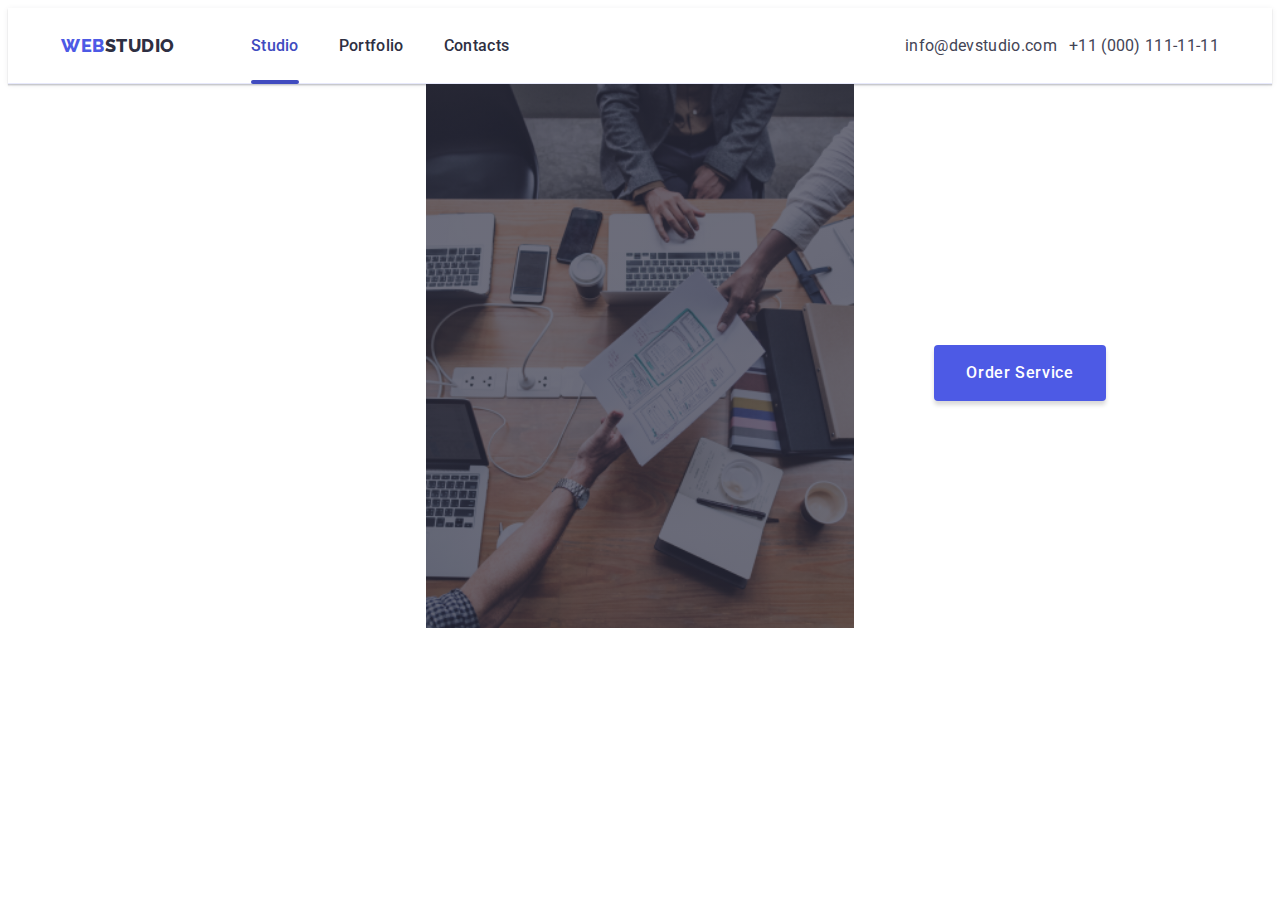
==== index.html @ 11bc91bc "Add files via upload" ====
<!DOCTYPE html>
<html lang="en">
<head>
    <meta charset="utf-8">
    <meta name="viewport" content="width=device-width, initial-scale=1.0" />
    <title>Studio</title>
    <link rel="preconnect" href="https://fonts.googleapis.com">
    <link rel="preconnect" href="https://fonts.gstatic.com" crossorigin>
    <link href="https://fonts.googleapis.com/css2?family=Raleway:wght@800&family=Roboto:wght@400;500;700;900&display=swap" rel="stylesheet">
    <link rel="stylesheet" href="https://cdnjs.cloudflare.com/ajax/libs/modern-normalize/1.1.0/modern-normalize.min.css"
        integrity="sha512-wpPYUAdjBVSE4KJnH1VR1HeZfpl1ub8YT/NKx4PuQ5NmX2tKuGu6U/JRp5y+Y8XG2tV+wKQpNHVUX03MfMFn9Q=="
        crossorigin="anonymous" referrerpolicy="no-referrer">
    <link rel="stylesheet" href="css/styles.css">
</head>
<body>
    <header class="header">
        <div class="container header_container">
            
            <nav class="nav_menu">
                <a class="logo link" href="./index.html">Web<span class="logo_item">Studio</span></a>
                <ul class="menu list">
                    <li class="menu_item">
                        <a class="menu_link link active" href="./index.html">Studio</a>
                    </li>
                    <li class="menu_item">
                        <a class="menu_link link" href="./portfolio.html">Portfolio</a>
                    </li>
                    <li class="menu_item">
                        <a class="menu_link link" href="">Contacts</a>
                    </li>
                </ul>
            </nav>
            <button type="button" class="mobile_menu_open_btn js-open-menu">
                <svg class="mobil_menu_open_btn_icon" width="32" height="22">
                    <use href="./images/icons.svg#icon-burger"></use>
                </svg>
            </button>
            <address class="address">
                <ul class="contacts list">
                    <li>
                        <a class="contact_item link" href="mailto:info@devstudio.com">info@devstudio.com</a>
                    </li>
                    <li>
                        <a class="contact_item link" href="tel:+110001111111">+11 (000) 111-11-11</a>
                    </li>
                </ul>
            </address>
        </div>
        <div class="mobile_menu_modal js-menu-container">
            <div class="mobile_menu_container">
                <button type="button" class="mobile_menu_close_btn js-close-menu">  <!--data-modal-close-->
                    <svg class="mobile_menu_close_icon" width="8" height="8">
                        <use href="./images/icons.svg#icon-close"></use>
                    </svg>
                </button>
                <ul class="mobile_menu">
                    <li class="mobile_menu_item list" >
                        <a class="mobile_menu_link mobile_menu_active link" href="./index.html">Studio</a>
                    </li>
                    <li class="mobile_menu_item list">
                        <a class="mobile_menu_link link" href="./portfolio.html">Portfolio</a>
                    </li>
                    <li class="mobile_menu_item list">
                        <a class="mobile_menu_link link" href="">Contacts</a>
                    </li>
                </ul>
                <address class="mobile_address">
                    <ul class="mobile_contacts list">
                        <li class="mobile_contacts_list">
                            <a class="mobile_contact_item link" href="tel:+110001111111">+11 (000) 111-11-11</a>
                        </li>
                        <li class="mobile_contacts_list">
                            <a class="mobile_contact_item link" href="mailto:info@devstudio.com">info@devstudio.com</a>
                        </li>
                    </ul>
                </address>
                <ul class="mobile_social_list list">
                    <li class="mobile_social_list_item">
                        <a href="" class="mobile_social_list_link">
                            <svg class="mobile_social_list_icon" aria-label="instagram" width="16" height="16">
                                <use href="./images/icons.svg#icon-instagram"></use>
                            </svg>
                        </a>
                    </li>
                    <li class="mobile_social_list_item">
                        <a href="" class="mobile_social_list_link">
                            <svg class="mobile_social_list_icon" aria-label="twitter" width="16" height="16">
                                <use href="./images/icons.svg#icon-twitter"></use>
                            </svg>
                        </a>
                    </li>
                    <li class="mobile_social_list_item">
                        <a href="" class="mobile_social_list_link">
                            <svg class="mobile_social_list_icon" aria-label="facebook" width="16" height="16">
                                <use href="./images/icons.svg#icon-facebook"></use>
                            </svg>
                        </a>
                    </li>
                    <li class="mobile_social_list_item">
                        <a href="" class="mobile_social_list_link">
                            <svg class="mobile_social_list_icon" aria-label="linkedin" width="16" height="16">
                                <use href="./images/icons.svg#icon-linkedin"></use>
                            </svg>
                        </a>
                    </li>
                </ul>
            </div>
        </div>
    
    </header>
        <main>
            <section class="hero">
            <!--   <picture>
                    <source srcset="./images/desktop_hero_image.png 1x, ./images/desktop_hero_image@2x.png 2x" media="(min-width: 1200px)">
                    <source srcset="./images/tablet_hero_image.png 1x, ./images/tablet_hero_image@2x.png 2x" media="(min-width: 768px)">
                    <source srcset="./images/mobil_hero_image.png 1x, ./images/mobil_hero_image@2x.png 2x" media="(min-width: 280px)">

                   <img src="./images/bg.jpg" alt="retina picture" class="hero_img"/>
                </picture>
            -->    
                <div class="container">
                    <h1 class="hero_title">Effective Solutions for Your Business</h1>
                    <button class="hero_btn" type="button" data-modal-open>Order Service</button>
                </div>
            </section>
        <!--    <section class="feature">
                <div class="container">
                    <h2 class="visually-hidden">features</h2>
                    <ul class="feature_menu list">
                        <li class="feature_col">
                            <div class="feature_icon">
                                <svg class="feature_icon_item" aria-label="antenna" width="64" height="64">
                                    <use href="./images/icons.svg#icon-antenna"></use>
                                </svg>
                            </div>
                            <h3 class="feature_title">Strategy</h3>
                            <p class="feature_item">Our goal is to identify the business problem to walk away with the perfect and creative solution.</p>
                        </li>
                        <li class="feature_col">
                            <div class="feature_icon">
                                <svg class="feature_icon_item" aria-label="clock" width="64" height="64">
                                    <use href="./images/icons.svg#icon-clock"></use>
                                </svg>
                            </div>
                            <h3 class="feature_title">Punctuality</h3>
                            <p class="feature_item">Bring the key message to the brand's audience for the best price within the shortest possible time.</p>
                        </li>
                        <li class="feature_col">
                            <div class="feature_icon">
                                <svg class="feature_icon_item" aria-label="diagram" width="64" height="64">
                                    <use href="./images/icons.svg#icon-diagram"></use>
                                </svg>
                            </div>
                            <h3 class="feature_title">Diligence</h3>
                            <p class="feature_item">Research and confirm brands that present the strongest digital growth opportunities and minimize risk.</p>
                        </li>
                        <li class="feature_col">
                            <div class="feature_icon">
                                <svg class="feature_icon_item" aria-label="astronaut" width="64" height="64">
                                    <use href="./images/icons.svg#icon-astronaut"></use>
                                </svg>
                            </div>
                            <h3 class="feature_title">Technologies</h3>
                            <p class="feature_item">Design practice focused on digital experiences. We bring forth a deep passion for problem-solving.</p>
                        </li>
                    </ul>
                </div>
            </section>-->
 <!--           <section class="products">
                <div class="container">
                    <h2 class="product_title">What are we doing</h2>
                    <ul class="products_item list">
                        <li class="products_item_list">
                            <img src="./images/img_1.jpg" width="360" alt="pc">
                        </li>
                        <li class="products_item_list">
                            <img src="./images/img_2.jpg" width="360" alt="glass">
                        </li>
                        <li class="products_item_list">
                            <img src="./images/img_3.jpg" width="360" alt="telephone">
                        </li>
                    </ul>
                </div>
            </section>
            <section class="team">
                <div class="container">
                    <h2 class="team_title">Our Team</h2>
                    <ul class="team_card list">
                        <li class="team_item">
                            <img src="./images/img_team_1.jpg" width="264" alt="Mark Guerrero">
                            <div class="team_info">
                                <h3 class="team_name">Mark Guerrero</h3>
                                <p class="team_par">Product Designer</p>
                                <ul class="social_list list">
                                    <li class="social_list_item">
                                        <a href="" class="social_list_link">
                                            <svg class="social_list_icon" aria-label="instagram" width="16" height="16">
                                                <use href="./images/icons.svg#icon-instagram"></use>
                                            </svg>
                                        </a>
                                    </li>
                                    <li class="social_list_item">
                                        <a href="" class="social_list_link">
                                            <svg class="social_list_icon" aria-label="twitter" width="16" height="16">
                                                <use href="./images/icons.svg#icon-twitter"></use>
                                            </svg>
                                        </a>
                                    </li>
                                    <li class="social_list_item">
                                        <a href="" class="social_list_link">
                                            <svg class="social_list_icon" aria-label="facebook" width="16" height="16">
                                                <use href="./images/icons.svg#icon-facebook"></use>
                                            </svg>
                                        </a>
                                    </li>
                                    <li class="social_list_item">
                                        <a href="" class="social_list_link">
                                            <svg class="social_list_icon" aria-label="linkedin" width="16" height="16">
                                                <use href="./images/icons.svg#icon-linkedin"></use>
                                            </svg>
                                        </a>
                                    </li>
                                </ul>
                            </div> 
                        </li>
                        <li class="team_item">
                            <img src="./images/img_team_2.jpg" width="264" alt="Tom Ford">
                            <div class="team_info">
                                <h3 class="team_name">Tom Ford</h3>
                                <p class="team_par">Frontend Developer</p>
                                <ul class="social_list list">
                                    <li class="social_list_item">
                                        <a href="" class="social_list_link">
                                            <svg class="social_list_icon" aria-label="instagram" width="16" height="16">
                                                <use href="./images/icons.svg#icon-instagram"></use>
                                            </svg>
                                        </a>
                                    </li>
                                    <li class="social_list_item">
                                        <a href="" class="social_list_link">
                                            <svg class="social_list_icon" aria-label="twitter" width="16" height="16">
                                                <use href="./images/icons.svg#icon-twitter"></use>
                                            </svg>
                                        </a>
                                    </li>
                                    <li class="social_list_item">
                                        <a href="" class="social_list_link">
                                            <svg class="social_list_icon" aria-label="facebook" width="16" height="16">
                                                <use href="./images/icons.svg#icon-facebook"></use>
                                            </svg>
                                        </a>
                                    </li>
                                    <li class="social_list_item">
                                        <a href="" class="social_list_link">
                                            <svg class="social_list_icon" aria-label="linkedin" width="16" height="16">
                                                <use href="./images/icons.svg#icon-linkedin"></use>
                                            </svg>
                                        </a>
                                    </li>
                                </ul>
                            </div>
                        </li>
                        <li class="team_item">
                            <img src="./images/img_team_3.jpg" width="264" alt="Camila Garcia">
                            <div class="team_info">
                                <h3 class="team_name">Camila Garcia</h3>
                                <p class="team_par">Marketing</p>
                                <ul class="social_list list">
                                    <li class="social_list_item">
                                        <a href="" class="social_list_link">
                                            <svg class="social_list_icon" aria-label="instagram" width="16" height="16">
                                                <use href="./images/icons.svg#icon-instagram"></use>
                                            </svg>
                                        </a>
                                    </li>
                                    <li class="social_list_item">
                                        <a href="" class="social_list_link">
                                            <svg class="social_list_icon" aria-label="twitter" width="16" height="16">
                                                <use href="./images/icons.svg#icon-twitter"></use>
                                            </svg>
                                        </a>
                                    </li>
                                    <li class="social_list_item">
                                        <a href="" class="social_list_link">
                                            <svg class="social_list_icon" aria-label="facebook" width="16" height="16">
                                                <use href="./images/icons.svg#icon-facebook"></use>
                                            </svg>
                                        </a>
                                    </li>
                                    <li class="social_list_item">
                                        <a href="" class="social_list_link">
                                            <svg class="social_list_icon" aria-label="linkedin" width="16" height="16">
                                                <use href="./images/icons.svg#icon-linkedin"></use>
                                            </svg>
                                        </a>
                                    </li>
                                </ul>
                            </div>
                        </li>
                        <li class="team_item">
                            <img src="./images/img_team_4.jpg" width="264" alt="Daniel Wilson">
                            <div class="team_info">
                                <h3 class="team_name">Daniel Wilson</h3>
                                <p class="team_par">UI Designer</p>
                                <ul class="social_list list">
                                    <li class="social_list_item">
                                        <a href="" class="social_list_link">
                                            <svg class="social_list_icon" aria-label="instagram" width="16" height="16">
                                                <use href="./images/icons.svg#icon-instagram"></use>
                                            </svg>
                                        </a>
                                    </li>
                                    <li class="social_list_item">
                                        <a href="" class="social_list_link">
                                            <svg class="social_list_icon" aria-label="twitter" width="16" height="16">
                                                <use href="./images/icons.svg#icon-twitter"></use>
                                            </svg>
                                        </a>
                                    </li>
                                    <li class="social_list_item">
                                        <a href="" class="social_list_link">
                                            <svg class="social_list_icon" aria-label="facebook" width="16" height="16">
                                                <use href="./images/icons.svg#icon-facebook"></use>
                                            </svg>
                                        </a>
                                    </li>
                                    <li class="social_list_item">
                                        <a href="" class="social_list_link">
                                            <svg class="social_list_icon" aria-label="linkedin" width="16" height="16">
                                                <use href="./images/icons.svg#icon-linkedin"></use>
                                            </svg>
                                        </a>
                                    </li>
                                </ul>
                            </div>
                        </li>
                    </ul>
                </div>
            </section>
            <section class="customers">
                <div class="container">
                    <h2 class="customers_title">Customers</h2>
                    <ul class="customers_list list">
                        <li class="customers_list_item">
                            <a href="" class="customers_list_link">
                                <svg class="customers_list_icon" width="104"  height="56">
                                    <use href="./images/icons.svg#icon-customer-group-1"></use>
                                </svg>
                            </a>
                        </li>
                        <li class="customers_list_item">
                            <a href="" class="customers_list_link">
                                <svg class="customers_list_icon" width="104"  height="56">
                                    <use href="./images/icons.svg#icon-customer-group-2"></use>
                                </svg>
                            </a>
                        </li>
                        <li class="customers_list_item">
                            <a href="" class="customers_list_link">
                                <svg class="customers_list_icon" width="104"  height="56">
                                    <use href="./images/icons.svg#icon-customer-group-3"></use>
                                </svg>
                            </a>
                        </li>
                        <li class="customers_list_item">
                            <a href="" class="customers_list_link">
                                <svg class="customers_list_icon" width="104"  height="56">
                                    <use href="./images/icons.svg#icon-customer-group-4"></use>
                                </svg>
                            </a>
                        </li>
                        <li class="customers_list_item">
                            <a href="" class="customers_list_link">
                                <svg class="customers_list_icon" width="104"  height="56">
                                    <use href="./images/icons.svg#icon-customer-group-5"></use>
                                </svg>
                            </a>
                        </li>
                        <li class="customers_list_item">
                            <a href="" class="customers_list_link">
                                <svg class="customers_list_icon" width="104"  height="56">
                                    <use href="./images/icons.svg#icon-customer-group-6"></use>
                                </svg>
                            </a>
                        </li>
                    </ul>
                </div>
            </section>
        </main>
    <footer class="footer">
        <div class="container footer_container">
            <div class="footer_left_side">
                <a class="footer_link logo link" href="./index.html">Web<span class="footer_logo">Studio</span></a>
                <p class="footer_left_side_par">Increase the flow of customers and sales for your business with digital marketing & growth solutions.</p>
            </div>
            <div class="footer_center_side">
                <p class="footer_center_side_par">Social media</p>
                <ul class="footer_list list">
                    <li class="footer_list_item">
                        <a href="" class="footer_list_link">
                            <svg class="footer_list_icon" aria-label="instagram" width="24" height="24">
                                <use href="./images/icons.svg#icon-instagram"></use>
                            </svg>
                        </a>
                    </li>
                    <li class="footer_list_item">
                        <a href="" class="footer_list_link">
                            <svg class="footer_list_icon" aria-label="twitter" width="24" height="24">
                                <use href="./images/icons.svg#icon-twitter"></use>
                            </svg>
                        </a>
                    </li>
                    <li class="footer_list_item">
                        <a href="" class="footer_list_link">
                            <svg class="footer_list_icon" aria-label="facebook" width="24" height="24">
                                <use href="./images/icons.svg#icon-facebook"></use>
                            </svg>
                        </a>
                    </li>
                    <li class="footer_list_item">
                        <a href="" class="footer_list_link">
                            <svg class="footer_list_icon" aria-label="linkedin" width="24" height="24">
                                <use href="./images/icons.svg#icon-linkedin"></use>
                            </svg>
                        </a>
                    </li>
                </ul> 
            </div>
            <div class="footer_right_side">
                <p class="footer_right_side_par">Subscribe</p>
                <form class="footer_contact_form">
                    <label class="footer_contact_form_field_wrapper">
                        <input class="footer_contact_form_input" type="email" name="user-email" placeholder="E-mail" pattern="[a-zA-Z0-9@]+" />
                    </label>
                    <button type="submit" class="footer_contact_form_btn">
                        Subscribe
                        <svg class="footer_send_icon" width="24" height="24">
                            <use href="./images/icons.svg#icon-send"></use>
                        </svg>
                    </button>
                </form>
            </div>
        </div>
    </footer>           -->
    <div class="backdrop is-hidden" data-modal>
        <div class="modal">
            <button type="button" class="modal_close_btn" data-modal-close>
                <svg class="modal_close_icon" width="8" height="8">
                    <use href="./images/icons.svg#icon-close"></use>
                </svg>
            </button>
            <p class="backdrop_title">
                Leave your contacts and we will call you back
            </p>
            <form class="contact_form">

                <div class="contact_form_wrapper">
                    <label class="contact_form_field_wrapper" for="user-name">
                        Name
                    </label>
                    <div class="contact_form_input_wrapper">
                        <input class="contact_form_input" id="user-name" name="user-name" type="text" pattern="[a-zA-Zа-яА-ЯіІїЇґҐєЄ']+" />
                        <svg class="contact_form_input_icon" width="18" height="24">
                            <use href="./images/icons.svg#icon-person"></use>
                        </svg>
                    </div> 
                </div>
                <div class="contact_form_wrapper">
                    <label class="contact_form_field_wrapper" for="user-tel">
                        Phone
                    </label>
                    <div class="contact_form_input_wrapper">
                        <input class="contact_form_input" id="user-tel" name="user-tel" type="tel" pattern="[0-9]{3}-[0-9]{3}-[0-9]{2}-[0-9]{2}" title="xxx-xxx-xx-xx" />
                        <svg class="contact_form_input_icon" width="18" height="24">
                            <use href="./images/icons.svg#icon-phone"></use>
                        </svg>    
                    </div>
                </div>
                <div class="contact_form_wrapper">
                    <label class="contact_form_field_wrapper" for="user-email">
                        Email
                    </label>
                    <div class="contact_form_input_wrapper">
                        <input class="contact_form_input" id="user-email" name="user-email" type="email" pattern="[a-zA-Z0-9@]+" />
                        <svg class="contact_form_input_icon" width="18" height="24">
                            <use href="./images/icons.svg#icon-email"></use>
                        </svg>
                    </div>
                </div>
                <div class="contact_message_wrapper">
                    <label class="contact_form_field_wrapper" for="user-comment">
                        Comment
                    </label>
                    <textarea class="contact_message" id="user-comment" name="user-comment" placeholder="Text input"></textarea>
                </div>
                <div class="contact_form_checkbox_wrapper">
                    <input class="contact_form_checkbox visually-hidden" id="user-privacy" name="user-privacy" type="checkbox" value="true" required />
                    <label class="contact_form_checkbox_label" for="user-privacy">
                        <span class="contact_form_own_checkbox">
                            <svg class="contact_form_own_checkbox_icon" width="10" height="8">
                                <use class="contact_form_checkbox_icon" href="./images/icons.svg#checkmark-click"></use>
                            </svg>
                        </span>
                        I accept the terms and conditions of the<a class="contact_form_link" href="#">Privacy Policy</a>
                    </label>
                </div>
                <button type="submit" class="contact_form_submit">Send</button>
            </form>
        </div>
    </div>
    <script src="./js/modal.js"></script>
    <script src="./js/mobile-menu.js"></script>
</body>
</html>
---- css/styles.css ----
body {
  font-family: 'Roboto', sans-serif;
  color: var(--body-text);
  background-color: var(--white-background);
  font-size: 16px;
}

:root {
  --primary-brand: #4d5ae5;
  --pressed-state: #404bbf;
  --brand-color: #2e2f42;
  --valid-field: #31d0aa;
  --body-text: #434455;
  --light-slate: #8e8f99;
  --light: #f4f4fd;
  --white-background: #ffffff;
  --modal-background: #e7e9fc;
  --transition-duration-and-func: 250ms cubic-bezier(0.4, 0, 0.2, 1);
}

h1, h2, h3, h4, h5, h6, p {
  margin-top: 0;
  margin-bottom: 0;
}

ul, ol {
  margin-top: 0;
  margin-bottom: 0;
  padding-left: 0;
}

img {
  display: block;
}

button {
  cursor: pointer;
}

.list {
  list-style: none;
}

.link {
  text-decoration: none;
}

.header {
  border-bottom: 1px solid var(--modal-background);
  box-shadow: 0px 2px 1px rgba(46, 47, 66, 0.08),
    0px 1px 1px rgba(46, 47, 66, 0.16),
    0px 1px 6px rgba(46, 47, 66, 0.08);
}


/*---Header-mobile---*/

.container {
  padding-right: 15px;
  padding-left: 15px;
}

@media screen and (min-width: 428px) {
  .container {
    width: 398px;
    margin-right: auto;
    margin-left: auto;
  }
}

.header_container {
  display: flex;
  align-items: center;
  justify-content: space-between;
}

.mobile_menu_open_btn {
  padding: 0;
  border: none;
  background-color: transparent;
  fill: var(--brand-color);
}

.nav_menu {
  padding-top: 25.5px;
  padding-bottom: 23.5px;  
}

.logo {
  /*margin-right: 76px;*/

  text-transform: uppercase;
  font-family: 'Raleway', sans-serif;
  font-weight: 800;
  font-size: 18px;
  line-height: 1.17;
  letter-spacing: 0.03em;
  color: var(--primary-brand);
}

.logo_item {
  color: var(--brand-color);
}

.menu {
  display: none;
}

.address {
  display: none;
}

.mobile_menu_modal {
  position: fixed;
  top: 0;
  left: 0;
  width: 100%;
  height: 100%;
  background-color: #FFFFFF;
  opacity: 0;
  visibility: hidden;
  pointer-events: none; 
}

.mobile_menu_modal.is-open {
  opacity: 1;
  visibility: visible;
  pointer-events: auto;
}

.mobile_menu_container {
  padding-top: 80px;
  padding-right: 24px;
  padding-left: 40px;
}

.mobile_menu_close_btn {
  position: absolute;
  top: 24px;
  right: 24px;
  display: flex;
  align-items: center;
  justify-content: center;
  width: 24px;
  height: 24px;
  padding: 0;
  background-color: transparent;
  border: 1px solid rgba(0, 0, 0, 0.1);
  border-radius: 50%;
  transition: background-color 250ms cubic-bezier(0.4, 0, 0.2, 1), border 250ms cubic-bezier(0.4, 0, 0.2, 1);
}

.mobile_menu_close_btn:hover,
.mobile_menu_close_btn:focus {
  background-color: #404bbf;
  border: none;
  fill: #FFFFFF;
}

.mobile_menu {
  display: flex;
  flex-direction: column;
  gap: 40px;
  margin-bottom: 284px;
}

.mobile_menu_item {

}

.mobile_menu_link {
  color: var(--brand-color);
  font-weight: 700;
  font-size: 36px;
  line-height: 1.07;
  letter-spacing: 0.02em;
}

.mobile_menu_active {
  color: var(--pressed-state);
}

.mobile_menu_link:hover,
.mobile_menu_link:focus {
  color: var(--pressed-state);
}

.mobile_contacts {
  display: flex;
  flex-direction: column;
  gap: 40px;
}

.mobile_contacts_list:first-child {
  font-weight: 700;
  font-size: 36px;
  line-height: 1.07;
  letter-spacing: 0.02em;
}

.mobile_contacts_list:first-child>.mobile_contact_item {
  color: var(--pressed-state);
}

.mobile_contacts_list:last-child {
  font-weight: 500;
  font-size: 20px;
  line-height: 1.5;
  letter-spacing: 0.02em;
}


.mobile_contact_item {
  font-style: normal;
  color: var(--body-text);
}

.mobile_contact_item:hover,
.mobile_contact_item:focus {
  color: var(--primary-brand);
}

.mobile_social_list {
  display: flex;
  margin-top: 48px;
  gap: 56px;
}

.mobile_social_list_link {
  display: flex;
  justify-content: center;
  align-items: center;
  width: 40px;
  height: 40px;
  border-radius: 50%;
  fill: #f4f4fd;
  background-color: var(--primary-brand);
  transition: background-color 250ms cubic-bezier(0.4, 0, 0.2, 1);
}

.mobile_social_list_link:hover,
.mobile_social_list_link:focus {
  background-color: var(--pressed-state);
}

/*---Hero-molile---*/

.hero {
  background: var(--brand-color);
  background-image: linear-gradient(rgba(46, 47, 66, 0.7), rgba(46, 47, 66, 0.7)), url(../images/mobil_hero_image.png);
  max-width: 428px;
  height: 432px;
  margin-right: auto;
  margin-left: auto;
  background-repeat: no-repeat;
  background-position: center;
  background-size: cover;
  line-height: 1.07;
  letter-spacing: 0.02em;
  padding-top: 112px;
  text-align: center;
}

@media (min-device-pixel-ratio: 2),
(-webkit-min-device-pixel-ratio: 2),
(min-resolution: 192dpi),
(min-resolution: 2dppx) {
  .hero {
    background-image: linear-gradient(rgba(46, 47, 66, 0.7), rgba(46, 47, 66, 0.7)), url(../images/mobil_hero_image@2x.png);
  }
}

.hero_title {
  max-width: 320px;
  margin: auto;
  font-size: 36px;
  line-height: 1.07;
  letter-spacing: 0.02em;
  color: var(--white-background);
}

.hero_btn {
  display: block;
  margin-top: 72px;
  margin-left: auto;
  margin-right: auto;
  padding-top: 16px;
  padding-right: 32px;
  padding-bottom: 16px;
  padding-left: 32px;
  min-width: 169px;
  background: var(--primary-brand);
  box-shadow: 0px 4px 4px rgba(0, 0, 0, 0.15);
  border: none;
  border-radius: 4px;
  font-family: 'Roboto', sans-serif;
  font-weight: 500;
  font-size: 16px;
  line-height: 1.5;
  letter-spacing: 0.04em;
  color: var(--white-background);
  transition: background-color 250ms cubic-bezier(0.4, 0, 0.2, 1);
}

.hero_btn:hover,
.hero_btn:focus {
  background: var(--pressed-state);
}


/*---Header-tablet---*/

@media screen and (min-width: 768px) {
  .container {
    width: 738px;
  }

.mobile_menu_open_btn {
  display: none;
}

nav {
  align-items: center;
}

.nav_menu {
  display: flex;
  padding-top: 25.5px;
  padding-bottom: 25.5px;
}

.logo {
  margin-right: 120px;
}

.menu {
  display: flex;
  gap: 40px;
}

.menu_item {
  display: inline-block;
}

.menu_link {
  position: relative;
  padding-top: 24px;
  padding-bottom: 24px;
  line-height: 1.5;
  letter-spacing: 0.02em;
  font-weight: 500;
  color: var(--brand-color);
  transition: color 250ms cubic-bezier(0.4, 0, 0.2, 1);
}

.menu_link:hover,
.menu_link:focus {
  color: var(--pressed-state);
}

.active {
  color: #404bbf;
}

.active::after {
  content: "";
  position: absolute;
  bottom: -5px;
  left: 0;
  width: 100%;
  height: 4px;
  border-radius: 2px;
  background-color: #404bbf;
}

.address {
  display: block;
  margin-left: auto;
  font-style: normal;
}

.contacts {
  display: flex;
  flex-direction: column;
  gap: 12px;
}

.contact_item {
  font-size: 12px;
  line-height: 1.5;
  letter-spacing: 0.02em;
  color: var(--body-text);
  transition: color 250ms cubic-bezier(0.4, 0, 0.2, 1);
}

.contact_item:hover,
.contact_item:focus {
  color: var(--pressed-state);
}

}

/*---Header-desktop*/

@media screen and (min-width: 1158px) {
  .container {
    width: 1158px;
  }
.contacts {
  flex-direction: row;
}

.contact_item {
  font-size: 16px;
}

.logo {
  margin-right: 76px;
}

}


/*
.container {
  max-width: 1158px;
  padding-right: 15px;
  padding-left: 15px;
  margin-left: auto;
  margin-right: auto;
}

*/
/*
.visually-hidden {
  position: absolute;
  white-space: nowrap;
  width: 1px;
  height: 1px;
  overflow: hidden;
  border: 0;
  padding: 0;
  clip: rect(0 0 0 0);
  clip-path: inset(50%);
  margin: -1px;
}

nav {
  align-items: center;
}

.nav_menu {
  display: flex;
}*/


/*
.menu {
  display: flex;
  gap: 40px;
}

.menu_item {
  display: inline-block;
}

.menu_link {
  position: relative;
  padding-top: 24px;
  padding-bottom: 24px;
  line-height: 1.5;
  letter-spacing: 0.02em;
  font-weight: 500;
  color: var(--brand-color);
  transition: color 250ms cubic-bezier(0.4, 0, 0.2, 1);
}

.menu_link:hover,
.menu_link:focus {
  color: var(--pressed-state);
}

.active {
  color: #404bbf;
}

.active::after {
  content: "";
  position: absolute;
  bottom: -2px;
  left: 0;
  width: 100%;
  height: 4px;
  border-radius: 2px;
  background-color: #404bbf;
}

.address {
  margin-left: auto;
  font-style: normal;
}

.contacts {
  display: flex;
  gap: 40px;
}

.contact_item {
  line-height: 1.5;
  letter-spacing: 0.02em;
  color: var(--body-text);
  transition: color 250ms cubic-bezier(0.4, 0, 0.2, 1);
}

.contact_item:hover,
.contact_item:focus {
  color: var(--pressed-state);
}
*/
.footer {
  padding-top: 100px;
  padding-bottom: 100px;
  background: var(--brand-color);
}

.footer_container {
  display: flex;
  align-items: baseline;
}

.footer_left_side {
  margin-right: 120px;
}

.footer_link {
  display: inline-block;
  padding: 0;
  margin-right: 0;
  margin-bottom: 16px;
}

.footer_logo {
  color: var(--light);
}

.footer_left_side_par {
  width: 264px;
  line-height: 1.5;
  letter-spacing: 0.02em;
  color: var(--light);
}

.footer_center_side {
  margin-right: 80px;
}

.footer_center_side_par,
.footer_right_side_par {
  margin-bottom: 16px;
  line-height: 1.5;
  font-weight: 500;
  letter-spacing: 0.02em;
  color: #FFFFFF;
}

.footer_list {
  display: flex;
  gap: 16px;
}

.footer_list_item {
  width: 40px;
  height: 40px;
}


.footer_list_link {
  display: flex;
  justify-content: center;
  align-items: center;
  width: 100%;
  height: 100%;
  border-radius: 50%;
  fill: #f4f4fd;
  background-color: var(--primary-brand);
  transition: background-color 250ms cubic-bezier(0.4, 0, 0.2, 1);
}

.footer_list_link:hover,
.footer_list_link:focus {
  background-color: var(--valid-field);
}

.footer_list_icon {

}

.footer_right_side {

}

.footer_contact_form {
  display: flex;
  align-items: center;
  gap: 24px;
}

.footer_contact_form_input {
  padding-left: 16px;
  width: 264px;
  height: 40px;
  font-size: 12px;
  line-height: 1.5;
  letter-spacing: 0.04em;
  color: var(--white-background);
  background-color: transparent;
  border: 1px solid var(--white-background);
  border-radius: 4px;
  filter: drop-shadow(0px 4px 4px rgba(0, 0, 0, 0.15));
  outline: none;
}

.footer_contact_form_input::placeholder {
  color: var(--white-background);
  font-size: 12px;
}

.footer_contact_form_btn {
  display: flex;
  min-width: 165px;
  height: 40px;
  justify-content: center;
  align-items: center;
  border: none;
  background-color: var(--primary-brand);
  box-shadow: 0px 4px 4px rgb(0 0 0 / 15%);
  border-radius: 4px;
  font-weight: 500;
  line-height: 1.5;
  letter-spacing: 0.04em;
  color: var(--white-background);
  transition: background-color 250ms cubic-bezier(0.4, 0, 0.2, 1);
}

.footer_contact_form_btn:hover,
.footer_contact_form_btn:focus {
  background: var(--pressed-state);
}

.footer_send_icon {
  margin-left: 16px;
}


/*--Studio--*/
/*
                                        .hero {
                                          background-image: linear-gradient(rgba(46, 47, 66, 0.7), rgba(46, 47, 66, 0.7)), url(../images/bg.jpg);
                                          max-width: 1440px;
                                        background: var(--brand-color);
                                          margin-right: auto;
                                          margin-left: auto;
                                          background-repeat: no-repeat;
                                          background-position: center;
                                          background-size: cover;
                                          line-height: 1.07;
                                          letter-spacing: 0.02em;
                                          padding-top: 188px;
                                          padding-bottom: 188px;
                                          text-align: center;
                                        }

                                        .hero_title {
                                          max-width: 496px;
                                          margin: auto;
                                          font-size: 56px;
                                          line-height: 1.07;
                                          letter-spacing: 0.02em;
                                          color: var(--white-background);
                                        }

                                        .hero_btn {
                                          display: block;
                                          margin-top: 48px;
                                          margin-left: auto;
                                          margin-right: auto;
                                          padding-top: 16px;
                                          padding-right: 32px;
                                          padding-bottom: 16px;
                                          padding-left: 32px;
                                          min-width: 169px;
                                          background: var(--primary-brand);
                                          box-shadow: 0px 4px 4px rgba(0, 0, 0, 0.15);
                                          border: none;
                                          border-radius: 4px;
                                          font-family: 'Roboto', sans-serif;
                                          font-weight: 500;
                                          font-size: 16px;
                                          line-height: 1.5;
                                          letter-spacing: 0.04em;
                                          color: var(--white-background);
                                          transition: background-color 250ms cubic-bezier(0.4, 0, 0.2, 1);
                                        }

                                        .hero_btn:hover,
                                        .hero_btn:focus {
                                          background: var(--pressed-state);
                                        }

.feature {
  padding-top: 120px;
  padding-bottom: 120px;
}

.feature_menu {
  display: flex;
  gap: 24px;
}

.feature_col {
  width: calc((100% - 72px) / 4);
}

.feature_icon {
  display: flex;
  justify-content: center;
  align-items: center;
  padding-top: 24px;
  padding-bottom: 24px;
  margin-bottom: 8px;
  background-color: var(--light);
  border-radius: 4px;
}

.feature_icon_item {

}

.feature_title {
  margin-bottom: 8px;
  font-weight: 500;
  font-size: 20px;
  line-height: 1.5;
  letter-spacing: 0.02em;
  color: var(--brand-color);
}

.feature_item {
  line-height: 1.5;
  letter-spacing: 0.02em;
  color: var(--body-text);
}

.products {
  padding-bottom: 120px;
}

.product_title {
  margin-bottom: 72px;
  font-size: 36px;
  line-height: 1.11;
  letter-spacing: 0.02em;
  text-align: center;
  text-transform: capitalize;
  color: var(--brand-color);
}

.products_item {
  display: flex;
  gap: 24px;
}

.products_item_list {

}

.team {
  padding-top: 120px;
  padding-bottom: 120px;
  background: var(--light);
}

.team_title {
  margin-bottom: 72px;
  font-size: 36px;
  line-height: 1.11;
  text-align: center;
  letter-spacing: 0.02em;
  text-transform: capitalize;
  color: var(--brand-color);
}

.team_card {
  display: flex;
  gap: 24px;
}

.team_item {
  width: calc((100% - 72px) / 4);
  border-radius: 0px 0px 4px 4px;
  box-shadow: 0px 1px 6px rgba(46, 47, 66, 0.08),
    0px 1px 1px rgba(46, 47, 66, 0.16),
    0px 2px 1px rgba(46, 47, 66, 0.08);
  text-decoration: none;
  background-color: var(--white-background);
}

.team_info {
  padding-top: 32px;
  padding-bottom: 32px;
}

.team_name {
  margin-bottom: 8px;
  text-align: center;
  font-weight: 500;
  font-size: 20px;
  line-height: 1.2;
  letter-spacing: 0.02em;
  color: var(--brand-color);
}

.team_par {
  margin-bottom: 8px;
  text-align: center;
  line-height: 1.5;
  letter-spacing: 0.02em;
  font-size: 16px;
  color: var(--body-text);
}

.social_list {
  display: flex;
  justify-content: center;
  gap: 24px;
}

.social_list_item {

}

.social_list_link {
  display: flex;
  justify-content: center;
  align-items: center;
  width: 40px;
  height: 40px;
  border-radius: 50%;
  fill:#f4f4fd;
  background-color: var(--primary-brand);
  transition: background-color 250ms cubic-bezier(0.4, 0, 0.2, 1);
}

.social_list_link:hover,
.social_list_link:focus {
  background-color: var(--pressed-state);
}

.social_list_icon {
  
}

.customers {
  padding-top: 120px;
  padding-bottom: 120px;
}

.customers_title {
  margin-bottom: 72px;
  font-size: 36px;
  line-height: 1.1;
  text-align: center;
  letter-spacing: 0.02em;
  text-transform: capitalize;
  color: var(--brand-color);
}

.customers_list {
  display: flex;
  gap: 24px;
}

.customers_list_item {
  width: calc((100% - 120px) / 6);
  height: 88px;
}

.customers_list_link {
  display: flex;
  align-items: center;
  justify-content: center;
  width: 100%;
  height: 100%;
  border: 1px solid #8e8f99;
  border-radius: 4px;
  color: #8e8f99;
  transition: border-color 250ms cubic-bezier(0.4, 0, 0.2, 1),
  color 250ms cubic-bezier(0.4, 0, 0.2, 1);
}

.customers_list_link:hover,
.customers_list_link:focus {
  border-color: #404bbf;
  color: #404bbf;  
}

.customers_list_link:hover .customers_list_icon,
.customers_list_link:focus .customers_list_icon {
  fill: var(--pressed-state);
}

.customers_list_icon {
  fill: currentColor;
}
*/
/*--Portfolio--*/

.section_filters {
  padding-top: 96px;
  padding-bottom: 120px;
}

.filters {
  margin-bottom: 72px;
  display: flex;
  justify-content: center;
  gap: 24px;
}

.filter_item {
}

.filter_btn {
  display: block;
  padding-top: 12px;
  padding-right: 24px;
  padding-bottom: 12px;
  padding-left: 24px;
  font-family: 'Roboto', sans-serif;
  font-weight: 500;
  color: var(--primary-brand);
  font-size: 16px;
  line-height: 1.5;
  letter-spacing: 0.04em;
  background: var(--light);
  border: 1px solid var(--modal-background);
  border-radius: 4px;
  transition: color 250ms cubic-bezier(0.4, 0, 0.2, 1),
    background-color 250ms cubic-bezier(0.4, 0, 0.2, 1),
    border-color 250ms cubic-bezier(0.4, 0, 0.2, 1),
    box-shadow 250ms cubic-bezier(0.4, 0, 0.2, 1);
}

.filter_btn:hover,
.filter_btn:focus {
  color: var(--white-background);
  background: var(--pressed-state);
  box-shadow: 0px 3px 1px rgba(0, 0, 0, 0.1), 0px 2px 1px rgba(0, 0, 0, 0.08), 0px 2px 2px rgba(0, 0, 0, 0.12);
  border: 1px solid transparent;
  border-radius: 4px;
}

.row {
  display: flex;
  flex-wrap: wrap;
  column-gap: 24px;
  row-gap: 48px;
}

.row_item {
  width: calc((100% - 48px) / 3);
  transition: box-shadow 250ms cubic-bezier(0.4, 0, 0.2, 1);
}

.row_link {
  transition: box-shadow 250ms cubic-bezier(0.4, 0, 0.2, 1);
}

.row_link:hover .overlay,
.row_link:focus .overlay {
  transform: translateY(0%);
}

.employees_list_img_wrapper {
  position: relative;
  overflow: hidden;
}

.overlay {
  position: absolute;
  top: 0;
  left: 0;
  width: 100%;
  height: 100%;
  padding: 40px 32px;
  line-height: 1.5;
  letter-spacing: 0.02em;
  color: var(--light);
  background-color: var(--primary-brand);
  overflow: auto;
  transform: translate(0px, 100%);
  transition: transform 250ms cubic-bezier(0.4, 0, 0.2, 1);
}

.row_title {
  margin-bottom: 8px;
  font-size: 20px;
  font-weight: 500;
  line-height: 1.2;
  letter-spacing: 0.02em;
  color: var(--brand-color);
}

.row_link {
  display: block;
  color: var(--body-text);
}

.row_link:hover,
.row_link:focus {
  box-shadow: 0px 1px 6px rgba(46, 47, 66, 0.08),
    0px 1px 1px rgba(46, 47, 66, 0.16),
    0px 2px 1px rgba(46, 47, 66, 0.08);
}

.row_info {
  padding: 32px 16px;
  border: 1px solid var(--modal-background);
  border-top: none;
}

.row_par {
  line-height: 1.5;
  letter-spacing: 0.02em;
}

/*---backdrop---*/

.backdrop {
  position: fixed;
  top: 0;
  left: 0;
  width: 100%;
  height: 100%;
  background-color: rgba(46, 47, 66, 0.4);
  transition: opacity 250ms cubic-bezier(0.4, 0, 0.2, 1),
    visibility 250ms cubic-bezier(0.4, 0, 0.2, 1);
}

.is-hidden {
  opacity: 0;
  visibility: hidden;
  pointer-events: none;
}

.modal {
  position: absolute;
  top: 50%;
  left: 50%;
  transform: translate(-50%, -50%);
  width: 408px;
  min-height: 584px;
  padding-top: 72px;
  padding-right: 24px;
  padding-bottom: 24px;
  padding-left: 24px;
  background-color: #fcfcfc;
  box-shadow: 0px 1px 1px rgba(0, 0, 0, 0.14),
    0px 1px 3px rgba(0, 0, 0, 0.12),
    0px 2px 1px rgba(0, 0, 0, 0.2);
  border-radius: 4px;
  transition: transform 250ms cubic-bezier(0.4, 0, 0.2, 1);
}

.modal_close_btn {
  position: absolute;
  top: 24px;
  right: 24px;
  display: flex;
  align-items: center;
  justify-content: center;
  width: 24px;
  height: 24px;
  padding: 0;
  background-color: var(--modal-background);
  border: 1px solid rgba(0, 0, 0, 0.1);
  border-radius: 50%;
  transition: background-color 250ms cubic-bezier(0.4, 0, 0.2, 1), border 250ms cubic-bezier(0.4, 0, 0.2, 1);
}

.modal_close_btn:hover,
.modal_close_btn:focus {
  background-color: #404bbf;
  border: none;
}

.modal_close_icon {
  transition: fill 250ms cubic-bezier(0.4, 0, 0.2, 1);
}

.modal_close_btn:hover,
.modal_close_btn:focus {
 fill: #ffffff;
}

.backdrop_title {
  margin-bottom: 16px;
  text-align: center;
  font-weight: 500;
  font-size: 16px;
  line-height: 1.5;
  letter-spacing: 0.02em;
  color: var(--brand-color);
}

.contact_form_wrapper {
  margin-bottom: 8px;
}

.contact_form_field_wrapper {
  display: block;
  margin-bottom: 4px;
  font-size: 12px;
  line-height: 1.17;
  letter-spacing: 0.04em;
  color: var(--light-slate);
}

.contact_form_input_wrapper {
  position: relative;
}

.contact_form_input {
  width: 100%;
  height: 40px;
  padding-left: 38px;
  border-radius: 4px;
  border: 1px solid rgba(46, 47, 66, 0.4);
  background-color: transparent;
  outline: transparent;
  transition: border-color 250ms cubic-bezier(0.4, 0, 0.2, 1);
}

.contact_form_input:focus {
  border-color: var(--primary-brand);
}

.contact_form_input_icon {
  position: absolute;
  top: 50%;
  transform: translateY(-50%);
  left: 16px;
  fill: var(--brand-color);
  transition: fill 250ms cubic-bezier(0.4, 0, 0.2, 1);
}

.contact_form_input:focus + .contact_form_input_icon {
  fill: var(--primary-brand);
}

.contact_message_wrapper {
  margin-bottom: 16px;
}

.contact_message {
  display: block;
  width: 100%;
  height: 120px;
  resize: none;
  padding: 8px 16px;
  font-size: 12px;
  line-height: 1.17;
  letter-spacing: 0.04em;
  color: rgba(46, 47, 66, 0.4);
  border: 1px solid rgba(46, 47, 66, 0.2);
  border-radius: 4px;
  background-color: transparent;
  outline: transparent;
  transition: border-color var(--transition-duration-and-func);
}

.contact_message:focus {
  border-color: var(--primary-brand);
}

.contact_form_checkbox_wrapper {
  margin-bottom: 24px;
}

.contact_form_checkbox_label {
  font-size: 12px;
  line-height: 1.17;
  letter-spacing: 0.04em;
  color: var(--light-slate);
}

.contact_form_own_checkbox {
  display: inline-flex;
  width: 16px;
  height: 16px;
  margin-right: 8px;
  border: 1px solid rgba(46, 47, 66, 0.4);
  border-radius: 2px;
  transition: background-color 250ms cubic-bezier(0.4, 0, 0.2, 1),
              border 250ms cubic-bezier(0.4, 0, 0.2, 1),
              fill 250ms cubic-bezier(0.4, 0, 0.2, 1);
  align-items: center;
  justify-content: center;
  fill: transparent;
  cursor: pointer;
}

.contact_form_own_checkbox_icon {

}

.contact_form_checkbox_icon {

}

.contact_form_checkbox:checked+.contact_form_checkbox_label>.contact_form_own_checkbox {
  background-color: #404bbf;
  border: none;
  fill: #ffffff;
}


.contact_form_checkbox:checked+.contact_form_own_checkbox > .contact_form_checkbox_icon {
  opacity: 1;
}

.contact_form_link {
  padding-left: 5px;
  color: var(--primary-brand);
}

.contact_form_submit {
  display: block;
  margin-left: auto;
  margin-right: auto;
  padding-top: 16px;
  padding-right: 32px;
  padding-bottom: 16px;
  padding-left: 32px;
  min-width: 169px;
  background: var(--primary-brand);
  box-shadow: 0px 4px 4px rgba(0, 0, 0, 0.15);
  border: none;
  border-radius: 4px;
  font-family: 'Roboto', sans-serif;
  font-weight: 500;
  font-size: 16px;
  line-height: 1.5;
  letter-spacing: 0.04em;
  color: var(--white-background);
  transition: background-color 250ms cubic-bezier(0.4, 0, 0.2, 1);
}

.contact_form_submit:hover,
.contact_form_submit:focus {
  background: var(--pressed-state);
}
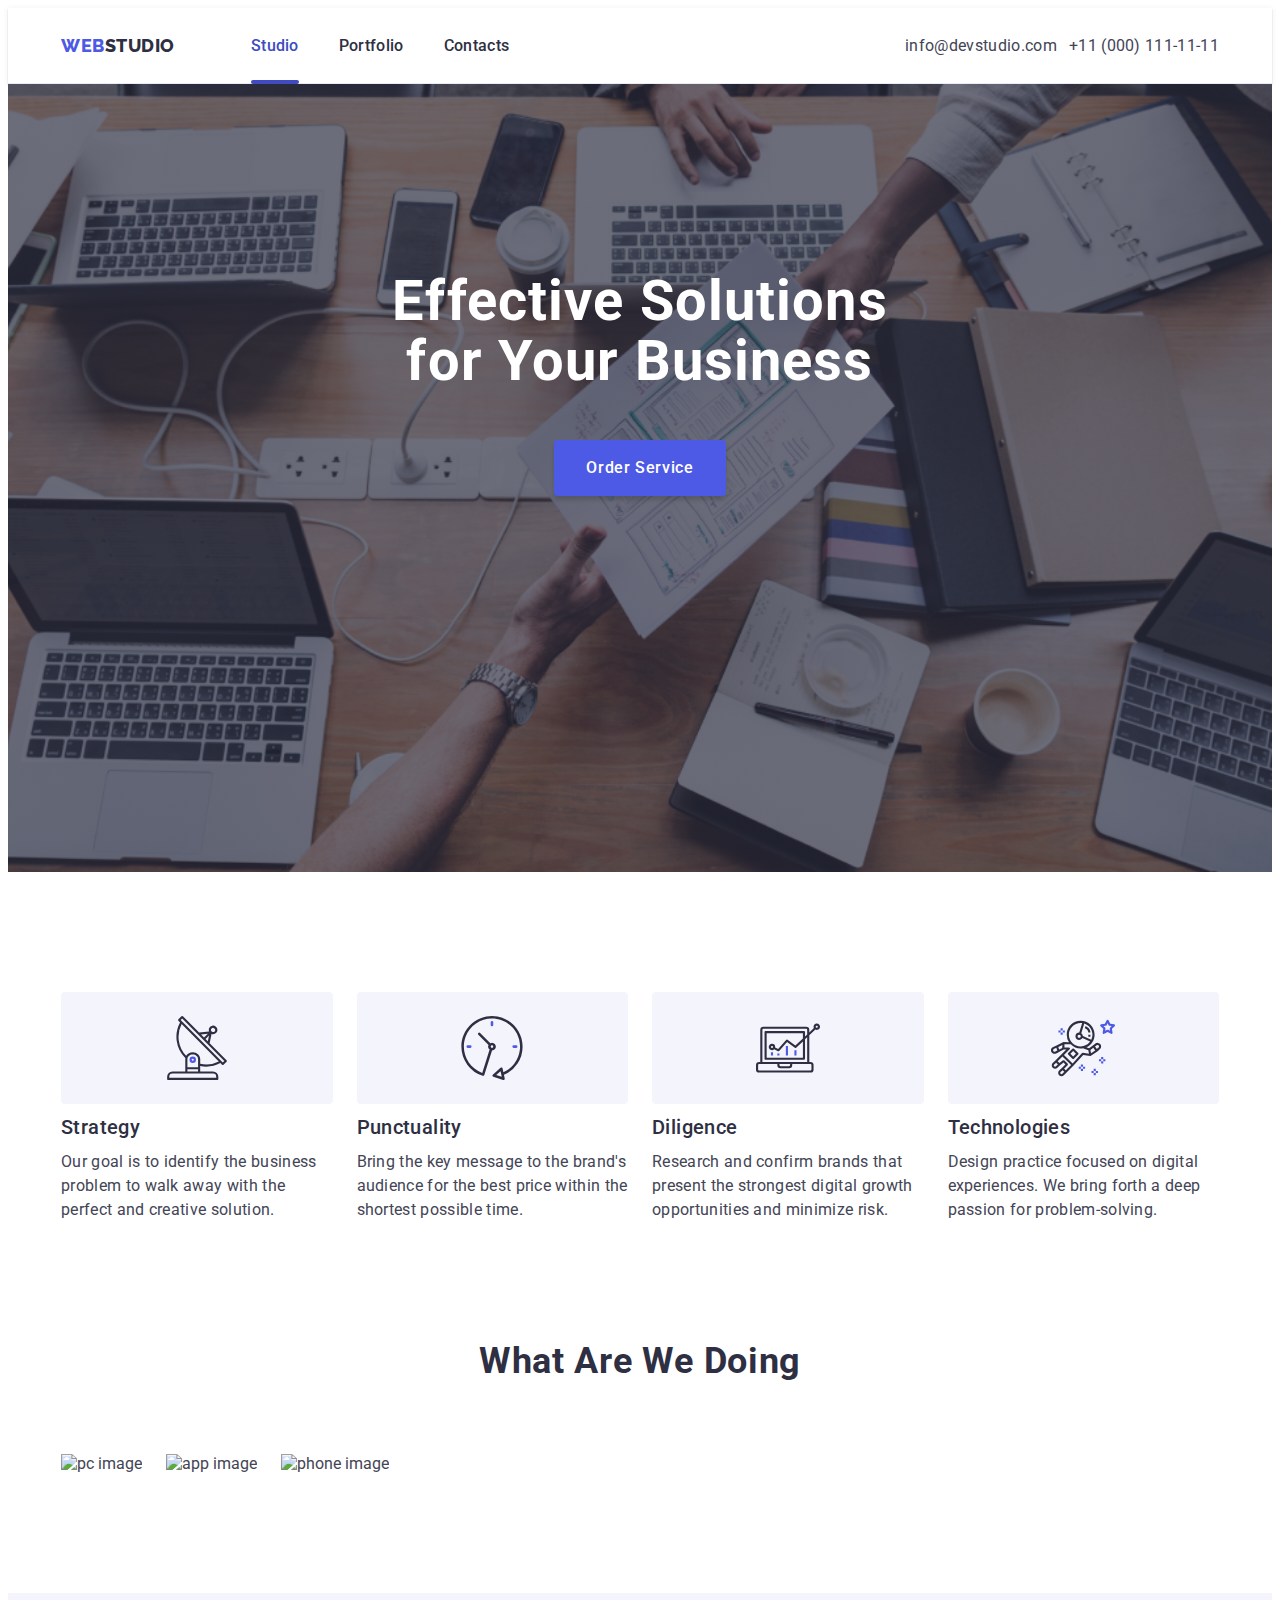
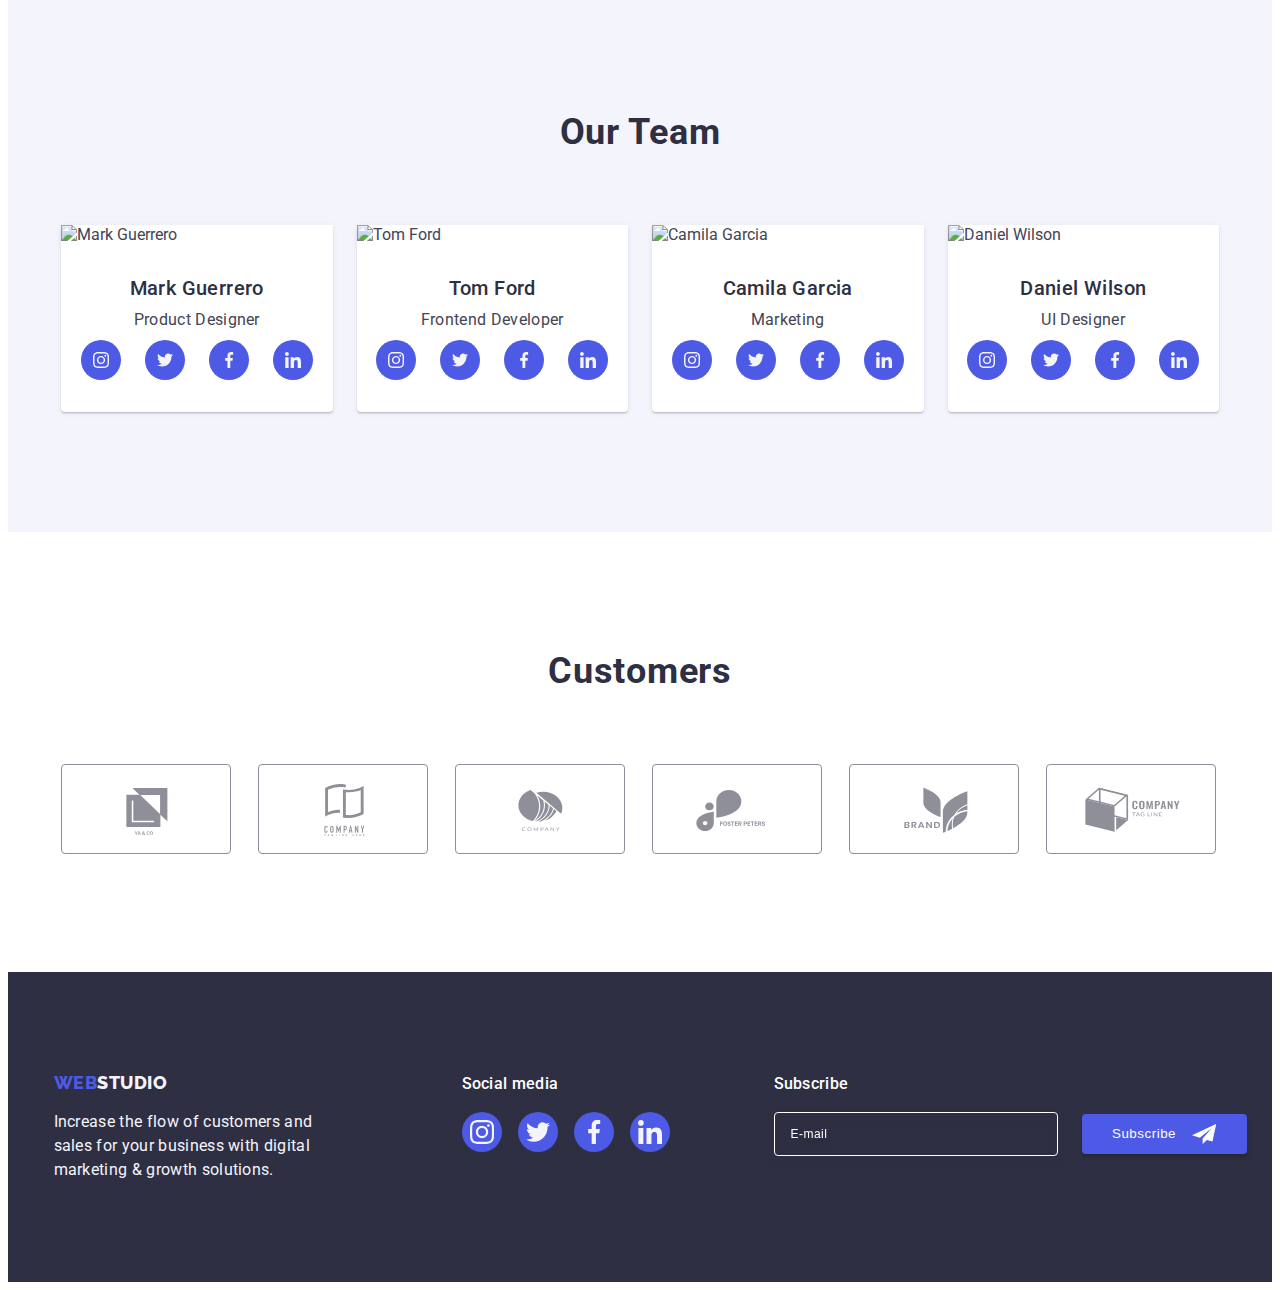
==== commit 6152033b: "Update index.html" ====
--- a/index.html
+++ b/index.html
@@ -123,7 +123,7 @@
                     <button class="hero_btn" type="button" data-modal-open>Order Service</button>
                 </div>
             </section>
-        <!--    <section class="feature">
+            <section class="feature">
                 <div class="container">
                     <h2 class="visually-hidden">features</h2>
                     <ul class="feature_menu list">
@@ -165,19 +165,36 @@
                         </li>
                     </ul>
                 </div>
-            </section>-->
- <!--           <section class="products">
+            </section>
+            <section class="products">
                 <div class="container">
                     <h2 class="product_title">What are we doing</h2>
                     <ul class="products_item list">
                         <li class="products_item_list">
-                            <img src="./images/img_1.jpg" width="360" alt="pc">
+                    <!--        <img src="./images/desktop_pc.png" width="360" alt="pc">
+                    <picture>
+                        <source srcset="./images/desktop_pc.png 1x, ./images/desktop_pc@2x.png 2x" media="(min-width: 1158px)">
+                        <img src="./images/desktop_pc.jpg" alt="retina picture" class="products_img"/>
+                    </picture>-->
+                            <img class="products_img"
+                                srcset="./images/desktop_pc@2x.png 2x" 
+                                src="./images/desktop_pc.png" 
+                                alt="pc image" 
+                            />
                         </li>
                         <li class="products_item_list">
-                            <img src="./images/img_2.jpg" width="360" alt="glass">
+                            <img class="products_img"
+                                srcset="./images/desktop_app@2x.png 2x" 
+                                src="./images/desktop_app.png" 
+                                alt="app image" 
+                            />
                         </li>
                         <li class="products_item_list">
-                            <img src="./images/img_3.jpg" width="360" alt="telephone">
+                            <img class="products_img"
+                                srcset="./images/desktop_phone@2x.png 2x" 
+                                src="./images/desktop_phone.png" 
+                                alt="phone image" 
+                            />
                         </li>
                     </ul>
                 </div>
@@ -187,7 +204,11 @@
                     <h2 class="team_title">Our Team</h2>
                     <ul class="team_card list">
                         <li class="team_item">
-                            <img src="./images/img_team_1.jpg" width="264" alt="Mark Guerrero">
+                            <img
+                                srcset="./images/team_1@2x.png 2x" 
+                                src="./images/team_1.png" 
+                                alt="Mark Guerrero" 
+                            />
                             <div class="team_info">
                                 <h3 class="team_name">Mark Guerrero</h3>
                                 <p class="team_par">Product Designer</p>
@@ -224,7 +245,11 @@
                             </div> 
                         </li>
                         <li class="team_item">
-                            <img src="./images/img_team_2.jpg" width="264" alt="Tom Ford">
+                            <img
+                                srcset="./images/team_2@2x.png 2x" 
+                                src="./images/team_2.png" 
+                                alt="Tom Ford" 
+                            />
                             <div class="team_info">
                                 <h3 class="team_name">Tom Ford</h3>
                                 <p class="team_par">Frontend Developer</p>
@@ -261,7 +286,11 @@
                             </div>
                         </li>
                         <li class="team_item">
-                            <img src="./images/img_team_3.jpg" width="264" alt="Camila Garcia">
+                            <img
+                                srcset="./images/team_3@2x.png 2x" 
+                                src="./images/team_3.png" 
+                                alt="Camila Garcia" 
+                            />
                             <div class="team_info">
                                 <h3 class="team_name">Camila Garcia</h3>
                                 <p class="team_par">Marketing</p>
@@ -298,7 +327,11 @@
                             </div>
                         </li>
                         <li class="team_item">
-                            <img src="./images/img_team_4.jpg" width="264" alt="Daniel Wilson">
+                            <img
+                                srcset="./images/team_4@2x.png 2x" 
+                                src="./images/team_4.png" 
+                                alt="Daniel Wilson" 
+                            />
                             <div class="team_info">
                                 <h3 class="team_name">Daniel Wilson</h3>
                                 <p class="team_par">UI Designer</p>
@@ -441,7 +474,7 @@
                 </form>
             </div>
         </div>
-    </footer>           -->
+    </footer>
     <div class="backdrop is-hidden" data-modal>
         <div class="modal">
             <button type="button" class="modal_close_btn" data-modal-close>
@@ -511,4 +544,4 @@
     <script src="./js/modal.js"></script>
     <script src="./js/mobile-menu.js"></script>
 </body>
-</html>+</html>
--- a/css/styles.css
+++ b/css/styles.css
@@ -62,46 +62,14 @@
 
 @media screen and (min-width: 428px) {
   .container {
-    width: 398px;
+    /*width: 398px;*/
+    width: 428px;
     margin-right: auto;
     margin-left: auto;
   }
 }
 
-.header_container {
-  display: flex;
-  align-items: center;
-  justify-content: space-between;
-}
-
-.mobile_menu_open_btn {
-  padding: 0;
-  border: none;
-  background-color: transparent;
-  fill: var(--brand-color);
-}
-
-.nav_menu {
-  padding-top: 25.5px;
-  padding-bottom: 23.5px;  
-}
-
-.logo {
-  /*margin-right: 76px;*/
-
-  text-transform: uppercase;
-  font-family: 'Raleway', sans-serif;
-  font-weight: 800;
-  font-size: 18px;
-  line-height: 1.17;
-  letter-spacing: 0.03em;
-  color: var(--primary-brand);
-}
-
-.logo_item {
-  color: var(--brand-color);
-}
-
+@media screen and (max-width: 767px) {
 .menu {
   display: none;
 }
@@ -183,6 +151,41 @@
 .mobile_menu_link:hover,
 .mobile_menu_link:focus {
   color: var(--pressed-state);
+}
+}
+
+.header_container {
+  display: flex;
+  align-items: center;
+  justify-content: space-between;
+}
+
+.mobile_menu_open_btn {
+  padding: 0;
+  border: none;
+  background-color: transparent;
+  fill: var(--brand-color);
+}
+
+.nav_menu {
+  padding-top: 25.5px;
+  padding-bottom: 23.5px;  
+}
+
+.logo {
+  /*margin-right: 76px;*/
+
+  text-transform: uppercase;
+  font-family: 'Raleway', sans-serif;
+  font-weight: 800;
+  font-size: 18px;
+  line-height: 1.17;
+  letter-spacing: 0.03em;
+  color: var(--primary-brand);
+}
+
+.logo_item {
+  color: var(--brand-color);
 }
 
 .mobile_contacts {
@@ -261,10 +264,10 @@
   text-align: center;
 }
 
-@media (min-device-pixel-ratio: 2),
-(-webkit-min-device-pixel-ratio: 2),
-(min-resolution: 192dpi),
-(min-resolution: 2dppx) {
+@media screen and (min-device-pixel-ratio: 2) and (max-width: 767px),
+screen and (-webkit-min-device-pixel-ratio: 2) and (max-width: 767px),
+screen and (min-resolution: 192dpi) and (max-width: 767px),
+screen and (min-resolution: 2dppx) and (max-width: 767px) {
   .hero {
     background-image: linear-gradient(rgba(46, 47, 66, 0.7), rgba(46, 47, 66, 0.7)), url(../images/mobil_hero_image@2x.png);
   }
@@ -308,14 +311,344 @@
 }
 
 
+/*---Feature-mobile---*/
+
+.visually-hidden {
+  position: absolute;
+  white-space: nowrap;
+  width: 1px;
+  height: 1px;
+  overflow: hidden;
+  border: 0;
+  padding: 0;
+  clip: rect(0 0 0 0);
+  clip-path: inset(50%);
+  margin: -1px;
+}
+
+.feature {
+  padding-top: 96px;
+  padding-bottom: 96px;
+}
+
+.feature_menu {
+  display: flex;
+  flex-wrap: wrap;
+  row-gap: 72px;
+}
+
+.feature_icon {
+  display: none;
+}
+
+.feature_title {
+  margin-bottom: 8px;
+  text-align: center;
+  font-weight: 700;
+  font-size: 36px;
+  line-height: 1.5;
+  letter-spacing: 0.02em;
+  color: var(--brand-color);
+}
+
+.feature_item {
+  font-weight: 500;
+  line-height: 1.5;
+  letter-spacing: 0.02em;
+  color: var(--body-text);
+}
+
+
+/*---Products-mobile---*/
+
+@media screen and (max-width: 1157px) {
+.products {
+  display: none;
+}  
+}
+
+/*---Team-mobile---*/
+
+.team {
+  padding-top: 96px;
+  padding-bottom: 96px;
+  background: var(--light);
+}
+
+.team_title {
+  margin-bottom: 72px;
+  font-size: 36px;
+  line-height: 1.11;
+  text-align: center;
+  letter-spacing: 0.02em;
+  text-transform: capitalize;
+  color: var(--brand-color);
+}
+
+.team_card {
+  display: flex;
+  flex-wrap: wrap;
+  row-gap: 72px;
+  justify-content: center;
+}
+
+.team_item {
+  border-radius: 0px 0px 4px 4px;
+  box-shadow: 0px 1px 6px rgba(46, 47, 66, 0.08),
+    0px 1px 1px rgba(46, 47, 66, 0.16),
+    0px 2px 1px rgba(46, 47, 66, 0.08);
+  text-decoration: none;
+  background-color: var(--white-background);
+}
+
+.team_info {
+  padding-top: 32px;
+  padding-bottom: 32px;
+}
+
+.team_name {
+  margin-bottom: 8px;
+  text-align: center;
+  font-weight: 500;
+  font-size: 20px;
+  line-height: 1.2;
+  letter-spacing: 0.02em;
+  color: var(--brand-color);
+}
+
+.team_par {
+  margin-bottom: 8px;
+  text-align: center;
+  line-height: 1.5;
+  letter-spacing: 0.02em;
+  font-size: 16px;
+  color: var(--body-text);
+}
+
+.social_list {
+  display: flex;
+  justify-content: center;
+  gap: 24px;
+}
+
+.social_list_link {
+  display: flex;
+  justify-content: center;
+  align-items: center;
+  width: 40px;
+  height: 40px;
+  border-radius: 50%;
+  fill: #f4f4fd;
+  background-color: var(--primary-brand);
+  transition: background-color 250ms cubic-bezier(0.4, 0, 0.2, 1);
+}
+
+.social_list_link:hover,
+.social_list_link:focus {
+  background-color: var(--pressed-state);
+}
+
+/*---Customers-mobile---*/
+
+.customers {
+  padding-top: 96px;
+  padding-bottom: 96px;
+}
+
+.customers_title {
+  margin-bottom: 72px;
+  font-size: 36px;
+  line-height: 1.1;
+  text-align: center;
+  letter-spacing: 0.02em;
+  text-transform: capitalize;
+  color: var(--brand-color);
+}
+
+.customers_list {
+  display: flex;
+  flex-wrap: wrap;
+  column-gap: 16px;
+  row-gap: 72px;
+}
+
+.customers_list_item {
+  width: calc((100% - 32px) / 2);
+  height: 88px;
+}
+
+.customers_list_link {
+  display: flex;
+  align-items: center;
+  justify-content: center;
+  width: 100%;
+  height: 100%;
+  border: 1px solid #8e8f99;
+  border-radius: 4px;
+  color: #8e8f99;
+  transition: border-color 250ms cubic-bezier(0.4, 0, 0.2, 1),
+    color 250ms cubic-bezier(0.4, 0, 0.2, 1);
+}
+
+.customers_list_link:hover,
+.customers_list_link:focus {
+  border-color: #404bbf;
+  color: #404bbf;
+}
+
+.customers_list_link:hover .customers_list_icon,
+.customers_list_link:focus .customers_list_icon {
+  fill: var(--pressed-state);
+}
+
+.customers_list_icon {
+  fill: currentColor;
+}
+
+/*---Footer-mobile---*/
+
+.footer {
+  padding-top: 97px;
+  padding-bottom: 96px;
+  background: var(--brand-color);
+}
+
+.footer_container {
+  display: flex;
+  flex-direction: column;
+  row-gap: 72px;
+}
+
+.footer_left_side {
+  text-align: center;
+}
+
+.footer_left_side > .logo {
+  margin-right: 0;
+}
+
+.footer_link {
+  display: inline-block;
+  margin-bottom: 17px;
+}
+
+.footer_logo {
+  color: var(--light);
+}
+
+.footer_left_side_par {
+  width: 264px;
+  margin: auto;
+  text-align: start;
+  line-height: 1.5;
+  letter-spacing: 0.02em;
+  color: var(--light);
+}
+
+.footer_center_side_par,
+.footer_right_side_par {
+  margin-bottom: 16px;
+  text-align: center;
+  line-height: 1.5;
+  font-weight: 500;
+  letter-spacing: 0.02em;
+  color: #FFFFFF;
+}
+
+.footer_list {
+  display: flex;
+  gap: 16px;
+  justify-content: center;
+}
+
+.footer_list_item {
+  width: 40px;
+  height: 40px;
+}
+
+.footer_list_link {
+  display: flex;
+  justify-content: center;
+  align-items: center;
+  width: 100%;
+  height: 100%;
+  border-radius: 50%;
+  fill: #f4f4fd;
+  background-color: var(--primary-brand);
+  transition: background-color 250ms cubic-bezier(0.4, 0, 0.2, 1);
+}
+
+.footer_list_link:hover,
+.footer_list_link:focus {
+  background-color: var(--valid-field);
+}
+
+.footer_contact_form {
+  display: flex;
+  flex-direction: column;
+  align-items: center;
+  row-gap: 16px;
+}
+
+.footer_contact_form_input {
+  padding-left: 16px;
+  width: 398px;
+  height: 40px;
+  font-size: 12px;
+  line-height: 1.5;
+  letter-spacing: 0.04em;
+  color: var(--white-background);
+  background-color: transparent;
+  border: 1px solid var(--white-background);
+  border-radius: 4px;
+  filter: drop-shadow(0px 4px 4px rgba(0, 0, 0, 0.15));
+  outline: none;
+}
+
+.footer_contact_form_input::placeholder {
+  color: var(--white-background);
+  font-size: 12px;
+}
+
+.footer_contact_form_btn {
+  display: flex;
+  min-width: 165px;
+  height: 40px;
+  justify-content: center;
+  align-items: center;
+  border: none;
+  background-color: var(--primary-brand);
+  box-shadow: 0px 4px 4px rgb(0 0 0 / 15%);
+  border-radius: 4px;
+  font-weight: 500;
+  line-height: 1.5;
+  letter-spacing: 0.04em;
+  color: var(--white-background);
+  transition: background-color 250ms cubic-bezier(0.4, 0, 0.2, 1);
+}
+
+.footer_contact_form_btn:hover,
+.footer_contact_form_btn:focus {
+  background: var(--pressed-state);
+}
+
+.footer_send_icon {
+  margin-left: 16px;
+}
+
 /*---Header-tablet---*/
 
 @media screen and (min-width: 768px) {
   .container {
-    width: 738px;
+    /*width: 738px;*/
+    width: 768px;
   }
 
 .mobile_menu_open_btn {
+  display: none;
+}
+
+.mobile_menu_modal {
   display: none;
 }
 
@@ -374,7 +707,7 @@
 }
 
 .address {
-  display: block;
+  /*display: block;*/
   margin-left: auto;
   font-style: normal;
 }
@@ -396,6 +729,109 @@
 .contact_item:hover,
 .contact_item:focus {
   color: var(--pressed-state);
+}
+
+
+/*---Hero-tablet---*/
+/*
+.hero {
+  background-image: linear-gradient(rgba(46, 47, 66, 0.7), rgba(46, 47, 66, 0.7)), url(../images/tablet_hero_image.png);
+  max-width: 768px;
+  height: 436px;
+}
+
+@media (min-device-pixel-ratio: 2),
+(-webkit-min-device-pixel-ratio: 2),
+(min-resolution: 192dpi),
+(min-resolution: 2dppx) {
+  .hero {
+    background-image: linear-gradient(rgba(46, 47, 66, 0.7), rgba(46, 47, 66, 0.7)), url(../images/tablet_hero_image@2x.png);
+  }
+}*/
+
+@media screen and (min-width: 768px) {
+  .hero {
+      background-image: linear-gradient(rgba(46, 47, 66, 0.7), rgba(46, 47, 66, 0.7)), url(../images/tablet_hero_image.png);
+      max-width: 768px;
+      height: 436px;
+    }
+}
+
+@media screen and (min-device-pixel-ratio: 2) and (min-width: 768px),
+screen and (-webkit-min-device-pixel-ratio: 2) and (min-width: 768px),
+screen and (min-resolution: 192dpi) and (min-width: 768px),
+screen and (min-resolution: 2dppx) and (min-width: 768px) {
+  .hero {
+    background-image: linear-gradient(rgba(46, 47, 66, 0.7), rgba(46, 47, 66, 0.7)), url(../images/tablet_hero_image@2x.png);
+  }
+}
+
+.hero_title {
+  max-width: 496px;
+  font-size: 56px;
+}
+
+
+/*---Feature-tablet---*/
+
+.feature_menu {
+  column-gap: 24px;
+}
+
+.feature_col {
+  flex-basis: calc((100% - 48px) / 2);
+}
+
+.feature_title {
+  text-align: left;
+}
+
+/*---Team-tablet---*/
+
+.team_card {
+  column-gap: 24px;
+  row-gap: 64px;
+}
+
+/*---Customers-tablet---*/
+
+.customers_list {
+  column-gap: 24px;
+  justify-content: center;
+}
+
+.customers_list_item {
+  width: auto;
+}
+
+.customers_list_link {
+  width: 168px;
+}
+
+/*---Footer-tablet---*/
+
+.footer_container {
+  display: flex;
+  padding-left: 108px;
+  flex-direction: unset;
+  flex-wrap: wrap;
+  column-gap: 24px;
+}
+
+.footer_left_side,
+.footer_center_side_par,
+.footer_right_side_par {
+  text-align: start;
+}
+
+.footer_contact_form {
+  display: flex;
+  flex-direction: row;
+  gap: 24px;
+}
+
+.footer_contact_form_input {
+  width: 264px;
 }
 
 }
@@ -416,6 +852,141 @@
 
 .logo {
   margin-right: 76px;
+}
+
+/*---Hero-desktop---*/
+/*
+.hero {
+  background-image: linear-gradient(rgba(46, 47, 66, 0.7), rgba(46, 47, 66, 0.7)), url(../images/desktop_hero_image.png);
+  max-width: 1440px;
+  height: 600px;
+  padding-top: 188px;
+}
+
+@media (min-device-pixel-ratio: 2),
+(-webkit-min-device-pixel-ratio: 2),
+(min-resolution: 192dpi),
+(min-resolution: 2dppx) {
+  .hero {
+    background-image: linear-gradient(rgba(46, 47, 66, 0.7), rgba(46, 47, 66, 0.7)), url(../images/desktop_hero_image@2x.png);
+  }
+}
+*/
+@media screen and (min-width: 1158px) {
+  .hero {
+    background-image: linear-gradient(rgba(46, 47, 66, 0.7), rgba(46, 47, 66, 0.7)), url(../images/desktop_hero_image.png);
+    max-width: 1440px;
+    height: 600px;
+    padding-top: 188px;
+  }
+}
+
+@media screen and (min-device-pixel-ratio: 2) and (min-width: 1158px),
+screen and (-webkit-min-device-pixel-ratio: 2) and (min-width: 1158px),
+screen and (min-resolution: 192dpi) and (min-width: 1158px),
+screen and (min-resolution: 2dppx) and (min-width: 1158px) {
+  .hero {
+    background-image: linear-gradient(rgba(46, 47, 66, 0.7), rgba(46, 47, 66, 0.7)), url(../images/desktop_hero_image@2x.png);
+  }
+}
+
+.hero_btn {
+  margin-top: 48px;
+}
+
+/*---Feature-desktop---*/
+
+.feature {
+  padding-top: 120px;
+  padding-bottom: 120px;
+}
+
+.feature_col {
+  flex-basis: calc((100% - 72px) / 4);
+}
+
+.feature_icon {
+  display: flex;
+  justify-content: center;
+  align-items: center;
+  padding-top: 24px;
+  padding-bottom: 24px;
+  margin-bottom: 8px;
+  background-color: var(--light);
+  border-radius: 4px;
+}
+
+.feature_title {
+  font-weight: 500;
+  font-size: 20px;
+}
+
+.feature_item {
+  font-weight: 400;
+
+}
+
+/*---Products-desktop---*/
+
+.products {
+  padding-bottom: 120px;
+}
+
+.product_title {
+  margin-bottom: 72px;
+  font-size: 36px;
+  line-height: 1.11;
+  letter-spacing: 0.02em;
+  text-align: center;
+  text-transform: capitalize;
+  color: var(--brand-color);
+}
+
+.products_item {
+  display: flex;
+  gap: 24px;
+}
+
+/*---Team-desktop---*/
+
+.team {
+  padding-top: 120px;
+  padding-bottom: 120px;
+}
+
+.team_item {
+  width: calc((100% - 72px) / 4);
+}
+
+/*---Customers-desktop---*/
+
+.customers {
+  padding-top: 120px;
+  padding-bottom: 120px;
+}
+
+.customers_list_item {
+  width: calc((100% - 120px) / 6);
+}
+
+/*---Footer-desktop---*/
+
+.footer {
+  padding-top: 100px;
+  padding-bottom: 100px;
+}
+
+.footer_container {
+  padding-left: 0;
+  flex-wrap: nowrap;
+}
+
+.footer_left_side {
+  margin-right: 120px;
+}
+
+.footer_center_side {
+  margin-right: 80px;
 }
 
 }
@@ -517,6 +1088,7 @@
   color: var(--pressed-state);
 }
 */
+/*
 .footer {
   padding-top: 100px;
   padding-bottom: 100px;
@@ -650,7 +1222,7 @@
 .footer_send_icon {
   margin-left: 16px;
 }
-
+*/
 
 /*--Studio--*/
 /*
@@ -1259,4 +1831,4 @@
 .contact_form_submit:hover,
 .contact_form_submit:focus {
   background: var(--pressed-state);
-}+}
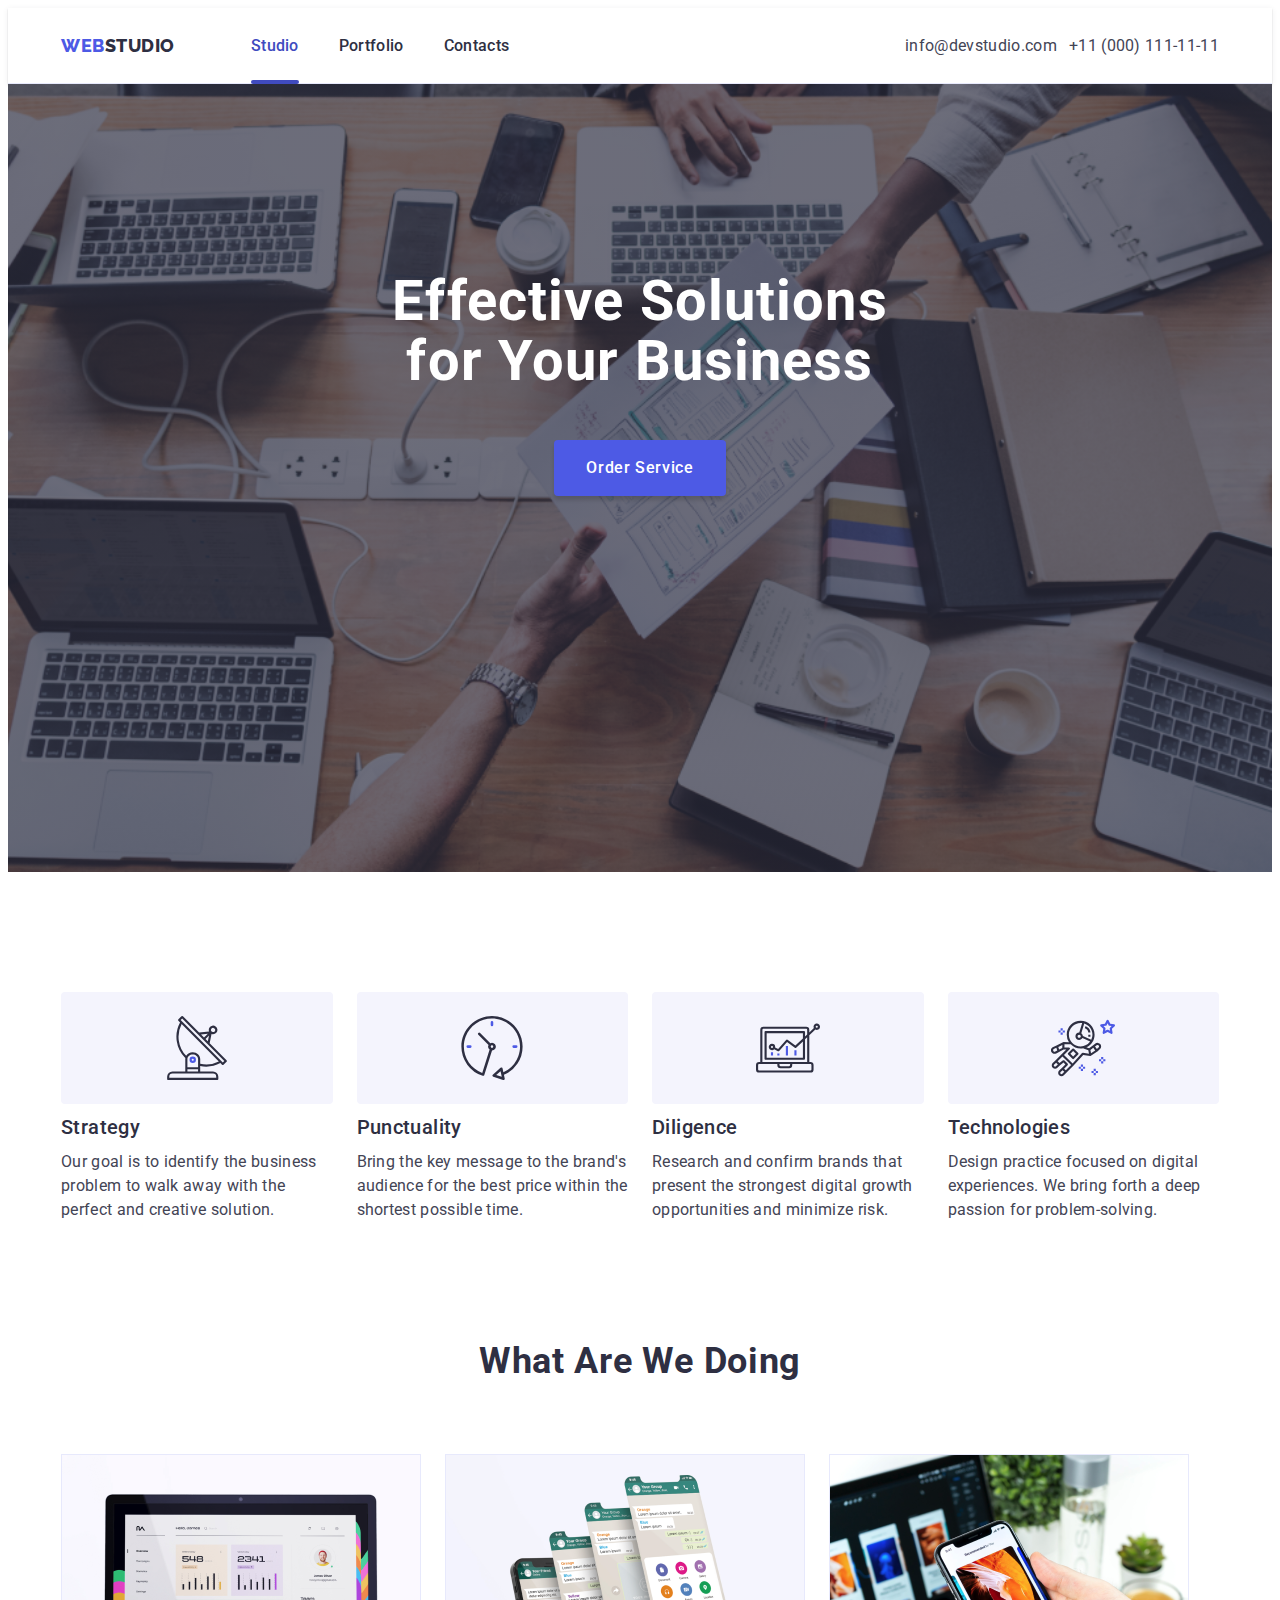
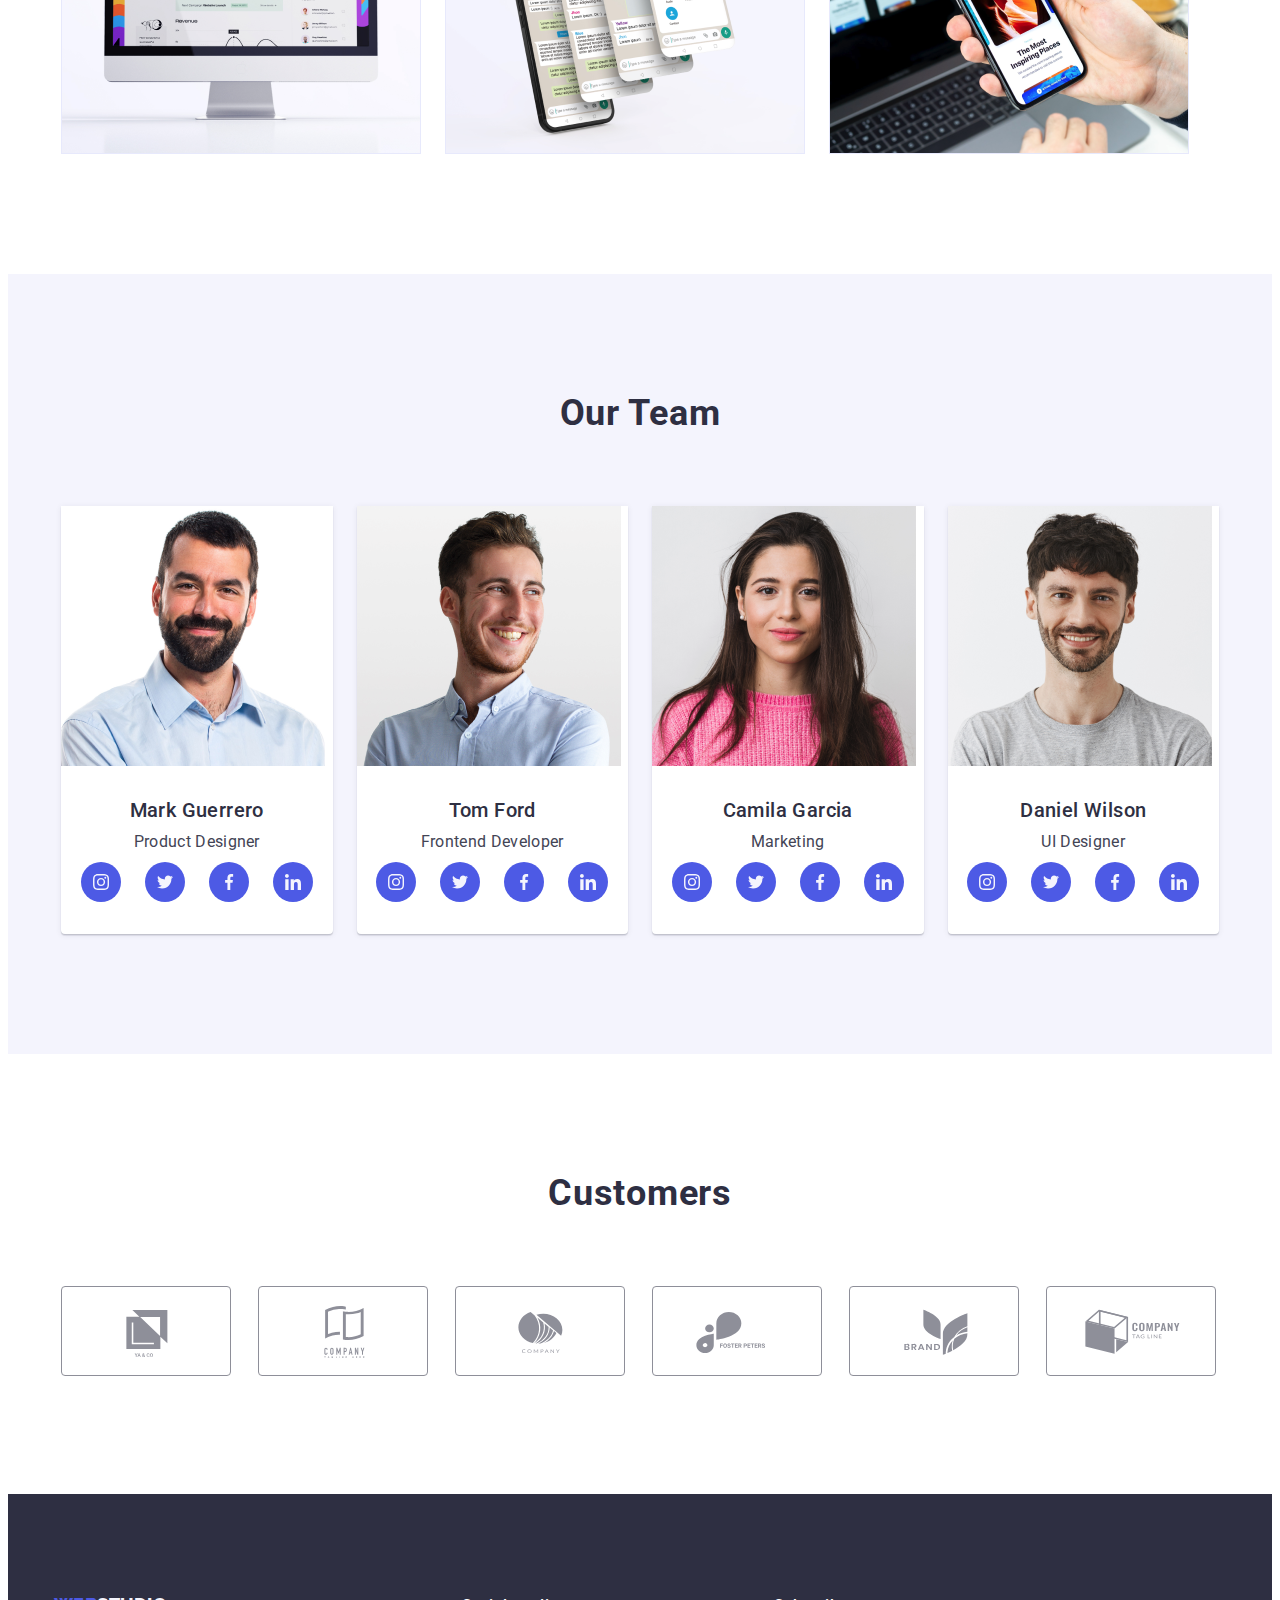
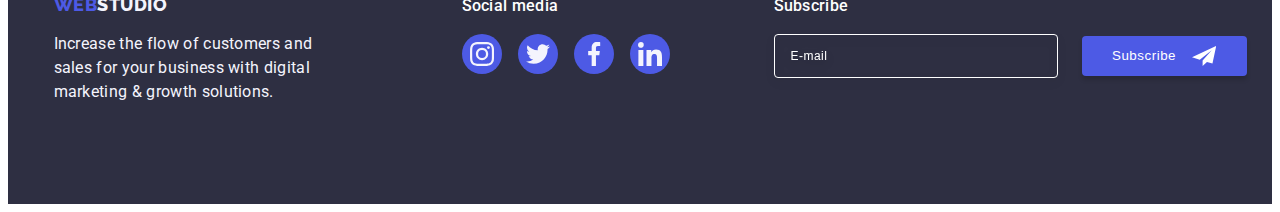
==== commit 94faa28a: "Update index.html" ====
--- a/index.html
+++ b/index.html
@@ -110,14 +110,6 @@
     </header>
         <main>
             <section class="hero">
-            <!--   <picture>
-                    <source srcset="./images/desktop_hero_image.png 1x, ./images/desktop_hero_image@2x.png 2x" media="(min-width: 1200px)">
-                    <source srcset="./images/tablet_hero_image.png 1x, ./images/tablet_hero_image@2x.png 2x" media="(min-width: 768px)">
-                    <source srcset="./images/mobil_hero_image.png 1x, ./images/mobil_hero_image@2x.png 2x" media="(min-width: 280px)">
-
-                   <img src="./images/bg.jpg" alt="retina picture" class="hero_img"/>
-                </picture>
-            -->    
                 <div class="container">
                     <h1 class="hero_title">Effective Solutions for Your Business</h1>
                     <button class="hero_btn" type="button" data-modal-open>Order Service</button>
@@ -171,11 +163,6 @@
                     <h2 class="product_title">What are we doing</h2>
                     <ul class="products_item list">
                         <li class="products_item_list">
-                    <!--        <img src="./images/desktop_pc.png" width="360" alt="pc">
-                    <picture>
-                        <source srcset="./images/desktop_pc.png 1x, ./images/desktop_pc@2x.png 2x" media="(min-width: 1158px)">
-                        <img src="./images/desktop_pc.jpg" alt="retina picture" class="products_img"/>
-                    </picture>-->
                             <img class="products_img"
                                 srcset="./images/desktop_pc@2x.png 2x" 
                                 src="./images/desktop_pc.png" 
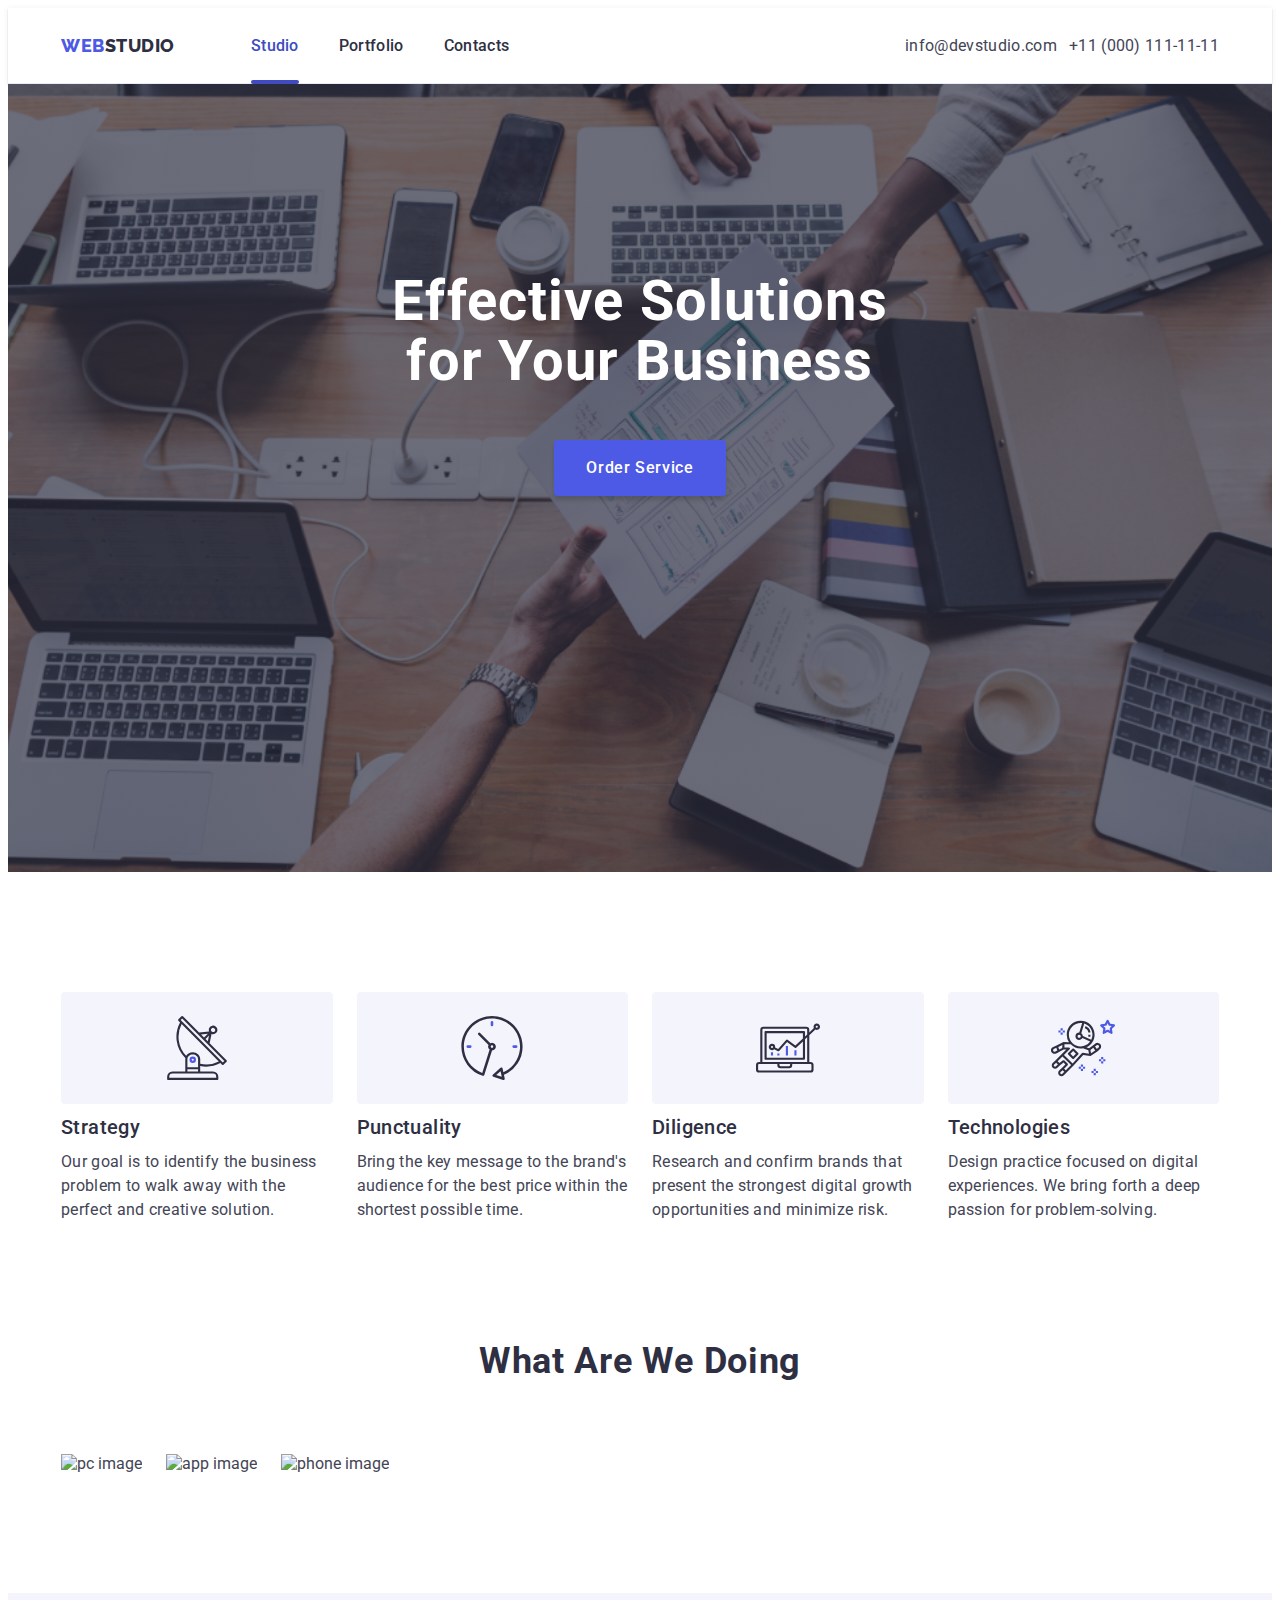
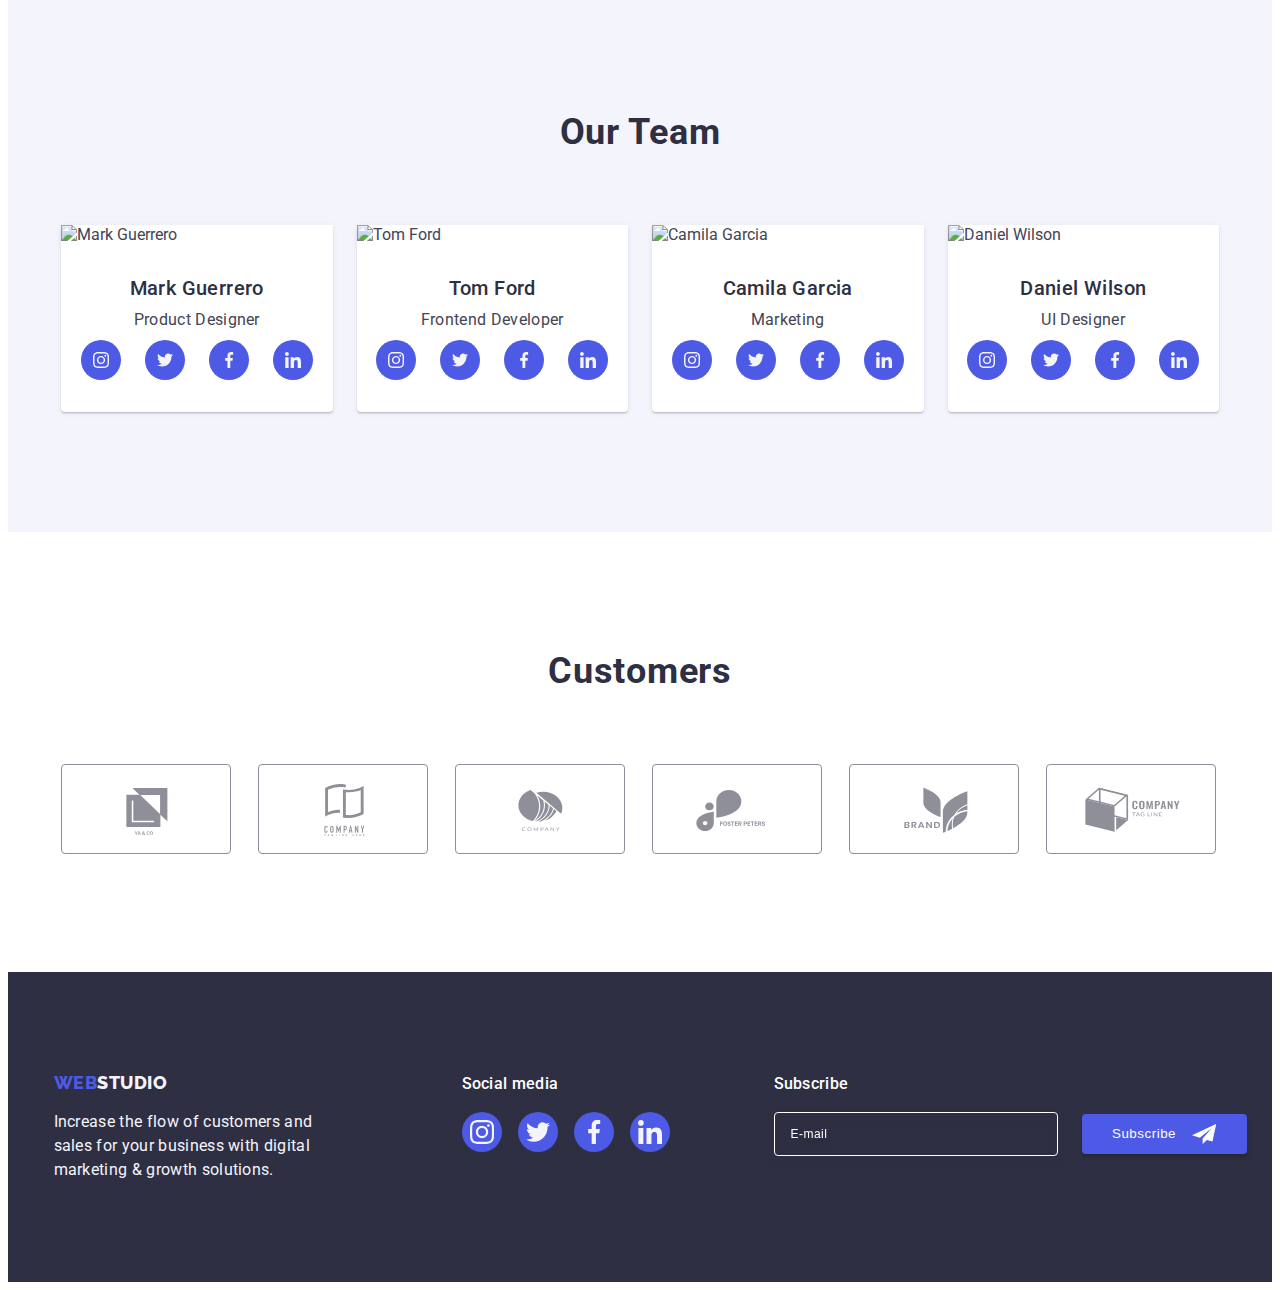
==== commit 28397d0d: "Update index.html" ====
--- a/index.html
+++ b/index.html
@@ -15,7 +15,6 @@
 <body>
     <header class="header">
         <div class="container header_container">
-            
             <nav class="nav_menu">
                 <a class="logo link" href="./index.html">Web<span class="logo_item">Studio</span></a>
                 <ul class="menu list">
@@ -64,49 +63,50 @@
                         <a class="mobile_menu_link link" href="">Contacts</a>
                     </li>
                 </ul>
-                <address class="mobile_address">
-                    <ul class="mobile_contacts list">
-                        <li class="mobile_contacts_list">
-                            <a class="mobile_contact_item link" href="tel:+110001111111">+11 (000) 111-11-11</a>
-                        </li>
-                        <li class="mobile_contacts_list">
-                            <a class="mobile_contact_item link" href="mailto:info@devstudio.com">info@devstudio.com</a>
+                <div class="mobile_contact">
+                    <address class="mobile_address">
+                        <ul class="mobile_contacts list">
+                            <li class="mobile_contacts_list">
+                                <a class="mobile_contact_item link" href="tel:+110001111111">+11 (000) 111-11-11</a>
+                            </li>
+                            <li class="mobile_contacts_list">
+                                <a class="mobile_contact_item link" href="mailto:info@devstudio.com">info@devstudio.com</a>
+                            </li>
+                        </ul>
+                    </address>
+                    <ul class="mobile_social_list list">
+                        <li class="mobile_social_list_item">
+                            <a href="" class="mobile_social_list_link">
+                                <svg class="mobile_social_list_icon" aria-label="instagram" width="16" height="16">
+                                    <use href="./images/icons.svg#icon-instagram"></use>
+                                </svg>
+                            </a>
+                        </li>
+                        <li class="mobile_social_list_item">
+                            <a href="" class="mobile_social_list_link">
+                                <svg class="mobile_social_list_icon" aria-label="twitter" width="16" height="16">
+                                    <use href="./images/icons.svg#icon-twitter"></use>
+                                </svg>
+                            </a>
+                        </li>
+                        <li class="mobile_social_list_item">
+                            <a href="" class="mobile_social_list_link">
+                                <svg class="mobile_social_list_icon" aria-label="facebook" width="16" height="16">
+                                    <use href="./images/icons.svg#icon-facebook"></use>
+                                </svg>
+                            </a>
+                        </li>
+                        <li class="mobile_social_list_item">
+                            <a href="" class="mobile_social_list_link">
+                                <svg class="mobile_social_list_icon" aria-label="linkedin" width="16" height="16">
+                                    <use href="./images/icons.svg#icon-linkedin"></use>
+                                </svg>
+                            </a>
                         </li>
                     </ul>
-                </address>
-                <ul class="mobile_social_list list">
-                    <li class="mobile_social_list_item">
-                        <a href="" class="mobile_social_list_link">
-                            <svg class="mobile_social_list_icon" aria-label="instagram" width="16" height="16">
-                                <use href="./images/icons.svg#icon-instagram"></use>
-                            </svg>
-                        </a>
-                    </li>
-                    <li class="mobile_social_list_item">
-                        <a href="" class="mobile_social_list_link">
-                            <svg class="mobile_social_list_icon" aria-label="twitter" width="16" height="16">
-                                <use href="./images/icons.svg#icon-twitter"></use>
-                            </svg>
-                        </a>
-                    </li>
-                    <li class="mobile_social_list_item">
-                        <a href="" class="mobile_social_list_link">
-                            <svg class="mobile_social_list_icon" aria-label="facebook" width="16" height="16">
-                                <use href="./images/icons.svg#icon-facebook"></use>
-                            </svg>
-                        </a>
-                    </li>
-                    <li class="mobile_social_list_item">
-                        <a href="" class="mobile_social_list_link">
-                            <svg class="mobile_social_list_icon" aria-label="linkedin" width="16" height="16">
-                                <use href="./images/icons.svg#icon-linkedin"></use>
-                            </svg>
-                        </a>
-                    </li>
-                </ul>
+                </div>
             </div>
         </div>
-    
     </header>
         <main>
             <section class="hero">
@@ -164,22 +164,22 @@
                     <ul class="products_item list">
                         <li class="products_item_list">
                             <img class="products_img"
-                                srcset="./images/desktop_pc@2x.png 2x" 
-                                src="./images/desktop_pc.png" 
+                                srcset="./images/pc@2x.jpg 2x" 
+                                src="./images/pc.jpg" 
                                 alt="pc image" 
                             />
                         </li>
                         <li class="products_item_list">
                             <img class="products_img"
-                                srcset="./images/desktop_app@2x.png 2x" 
-                                src="./images/desktop_app.png" 
+                                srcset="./images/app@2x.jpg 2x" 
+                                src="./images/app.jpg" 
                                 alt="app image" 
                             />
                         </li>
                         <li class="products_item_list">
                             <img class="products_img"
-                                srcset="./images/desktop_phone@2x.png 2x" 
-                                src="./images/desktop_phone.png" 
+                                srcset="./images/phone@2x.jpg 2x" 
+                                src="./images/phone.jpg" 
                                 alt="phone image" 
                             />
                         </li>
@@ -192,8 +192,8 @@
                     <ul class="team_card list">
                         <li class="team_item">
                             <img
-                                srcset="./images/team_1@2x.png 2x" 
-                                src="./images/team_1.png" 
+                                srcset="./images/team_1@2x.jpg 2x" 
+                                src="./images/team_1.jpg" 
                                 alt="Mark Guerrero" 
                             />
                             <div class="team_info">
@@ -233,8 +233,8 @@
                         </li>
                         <li class="team_item">
                             <img
-                                srcset="./images/team_2@2x.png 2x" 
-                                src="./images/team_2.png" 
+                                srcset="./images/team_2@2x.jpg 2x" 
+                                src="./images/team_2.jpg" 
                                 alt="Tom Ford" 
                             />
                             <div class="team_info">
@@ -274,8 +274,8 @@
                         </li>
                         <li class="team_item">
                             <img
-                                srcset="./images/team_3@2x.png 2x" 
-                                src="./images/team_3.png" 
+                                srcset="./images/team_3@2x.jpg 2x" 
+                                src="./images/team_3.jpg" 
                                 alt="Camila Garcia" 
                             />
                             <div class="team_info">
@@ -315,8 +315,8 @@
                         </li>
                         <li class="team_item">
                             <img
-                                srcset="./images/team_4@2x.png 2x" 
-                                src="./images/team_4.png" 
+                                srcset="./images/team_4@2x.jpg 2x" 
+                                src="./images/team_4.jpg" 
                                 alt="Daniel Wilson" 
                             />
                             <div class="team_info">
--- a/css/styles.css
+++ b/css/styles.css
@@ -80,6 +80,7 @@
 
 .mobile_menu_modal {
   position: fixed;
+  z-index: 1;
   top: 0;
   left: 0;
   width: 100%;
@@ -173,8 +174,6 @@
 }
 
 .logo {
-  /*margin-right: 76px;*/
-
   text-transform: uppercase;
   font-family: 'Raleway', sans-serif;
   font-weight: 800;
@@ -636,6 +635,127 @@
   margin-left: 16px;
 }
 
+/*--Portfolio--*/
+
+/*---Filters-mobile---*/
+
+.section_filters {
+  padding-top: 48px;
+  padding-bottom: 48px;
+}
+
+.filters {
+  margin-bottom: 48px;
+  display: flex;
+  flex-wrap: wrap;
+  column-gap: 24px;
+  row-gap: 16px;
+}
+
+.filter_btn {
+  display: block;
+  padding-top: 8px;
+  padding-right: 24px;
+  padding-bottom: 8px;
+  padding-left: 24px;
+  font-family: 'Roboto', sans-serif;
+  font-weight: 500;
+  color: var(--primary-brand);
+  font-size: 16px;
+  line-height: 1.5;
+  letter-spacing: 0.04em;
+  background: var(--light);
+  border: 1px solid var(--modal-background);
+  border-radius: 4px;
+  transition: color 250ms cubic-bezier(0.4, 0, 0.2, 1),
+    background-color 250ms cubic-bezier(0.4, 0, 0.2, 1),
+    border-color 250ms cubic-bezier(0.4, 0, 0.2, 1),
+    box-shadow 250ms cubic-bezier(0.4, 0, 0.2, 1);
+}
+
+.filter_btn:hover,
+.filter_btn:focus {
+  color: var(--white-background);
+  background: var(--pressed-state);
+  box-shadow: 0px 3px 1px rgba(0, 0, 0, 0.1), 0px 2px 1px rgba(0, 0, 0, 0.08), 0px 2px 2px rgba(0, 0, 0, 0.12);
+  border: 1px solid transparent;
+  border-radius: 4px;
+}
+
+/*---Row-mobile---*/
+
+.row {
+  display: flex;
+  flex-wrap: wrap;
+  row-gap: 48px;
+}
+
+.row_item {
+  transition: box-shadow 250ms cubic-bezier(0.4, 0, 0.2, 1);
+}
+
+.row_link {
+  transition: box-shadow 250ms cubic-bezier(0.4, 0, 0.2, 1);
+}
+
+.row_link:hover .overlay,
+.row_link:focus .overlay {
+  transform: translateY(0%);
+}
+
+.employees_list_img_wrapper {
+  position: relative;
+  overflow: hidden;
+}
+
+.overlay {
+  position: absolute;
+  top: 0;
+  left: 0;
+  width: 100%;
+  height: 100%;
+  padding: 40px 32px;
+  line-height: 1.5;
+  letter-spacing: 0.02em;
+  color: var(--light);
+  background-color: var(--primary-brand);
+  overflow: auto;
+  transform: translate(0px, 100%);
+  transition: transform 250ms cubic-bezier(0.4, 0, 0.2, 1);
+}
+
+.row_title {
+  margin-bottom: 8px;
+  font-size: 20px;
+  font-weight: 500;
+  line-height: 1.2;
+  letter-spacing: 0.02em;
+  color: var(--brand-color);
+}
+
+.row_link {
+  display: block;
+  color: var(--body-text);
+}
+
+.row_link:hover,
+.row_link:focus {
+  box-shadow: 0px 1px 6px rgba(46, 47, 66, 0.08),
+    0px 1px 1px rgba(46, 47, 66, 0.16),
+    0px 2px 1px rgba(46, 47, 66, 0.08);
+}
+
+.row_info {
+  padding: 32px 16px;
+  border: 1px solid var(--modal-background);
+  border-top: none;
+}
+
+.row_par {
+  line-height: 1.5;
+  letter-spacing: 0.02em;
+}
+
 /*---Header-tablet---*/
 
 @media screen and (min-width: 768px) {
@@ -707,7 +827,6 @@
 }
 
 .address {
-  /*display: block;*/
   margin-left: auto;
   font-style: normal;
 }
@@ -733,21 +852,7 @@
 
 
 /*---Hero-tablet---*/
-/*
-.hero {
-  background-image: linear-gradient(rgba(46, 47, 66, 0.7), rgba(46, 47, 66, 0.7)), url(../images/tablet_hero_image.png);
-  max-width: 768px;
-  height: 436px;
-}
-
-@media (min-device-pixel-ratio: 2),
-(-webkit-min-device-pixel-ratio: 2),
-(min-resolution: 192dpi),
-(min-resolution: 2dppx) {
-  .hero {
-    background-image: linear-gradient(rgba(46, 47, 66, 0.7), rgba(46, 47, 66, 0.7)), url(../images/tablet_hero_image@2x.png);
-  }
-}*/
+
 
 @media screen and (min-width: 768px) {
   .hero {
@@ -834,6 +939,36 @@
   width: 264px;
 }
 
+/*--Portfolio--*/
+
+/*---Filters-tablet---*/
+
+.section_filters {
+  padding-top: 64px;
+  padding-bottom: 96px;
+}
+
+.filters {
+  margin-bottom: 64px;
+  justify-content: center;
+}
+
+.filter_btn {
+  padding-top: 12px;
+  padding-bottom: 12px;
+}
+
+/*---Row-tablet---*/
+
+.row {
+  row-gap: 72px;
+  column-gap: 24px;
+}
+
+.row_item {
+  width: calc((100% - 48px) / 2);
+}
+
 }
 
 /*---Header-desktop*/
@@ -855,23 +990,7 @@
 }
 
 /*---Hero-desktop---*/
-/*
-.hero {
-  background-image: linear-gradient(rgba(46, 47, 66, 0.7), rgba(46, 47, 66, 0.7)), url(../images/desktop_hero_image.png);
-  max-width: 1440px;
-  height: 600px;
-  padding-top: 188px;
-}
-
-@media (min-device-pixel-ratio: 2),
-(-webkit-min-device-pixel-ratio: 2),
-(min-resolution: 192dpi),
-(min-resolution: 2dppx) {
-  .hero {
-    background-image: linear-gradient(rgba(46, 47, 66, 0.7), rgba(46, 47, 66, 0.7)), url(../images/desktop_hero_image@2x.png);
-  }
-}
-*/
+
 @media screen and (min-width: 1158px) {
   .hero {
     background-image: linear-gradient(rgba(46, 47, 66, 0.7), rgba(46, 47, 66, 0.7)), url(../images/desktop_hero_image.png);
@@ -989,621 +1108,30 @@
   margin-right: 80px;
 }
 
-}
-
-
-/*
-.container {
-  max-width: 1158px;
-  padding-right: 15px;
-  padding-left: 15px;
-  margin-left: auto;
-  margin-right: auto;
-}
-
-*/
-/*
-.visually-hidden {
-  position: absolute;
-  white-space: nowrap;
-  width: 1px;
-  height: 1px;
-  overflow: hidden;
-  border: 0;
-  padding: 0;
-  clip: rect(0 0 0 0);
-  clip-path: inset(50%);
-  margin: -1px;
-}
-
-nav {
-  align-items: center;
-}
-
-.nav_menu {
-  display: flex;
-}*/
-
-
-/*
-.menu {
-  display: flex;
-  gap: 40px;
-}
-
-.menu_item {
-  display: inline-block;
-}
-
-.menu_link {
-  position: relative;
-  padding-top: 24px;
-  padding-bottom: 24px;
-  line-height: 1.5;
-  letter-spacing: 0.02em;
-  font-weight: 500;
-  color: var(--brand-color);
-  transition: color 250ms cubic-bezier(0.4, 0, 0.2, 1);
-}
-
-.menu_link:hover,
-.menu_link:focus {
-  color: var(--pressed-state);
-}
-
-.active {
-  color: #404bbf;
-}
-
-.active::after {
-  content: "";
-  position: absolute;
-  bottom: -2px;
-  left: 0;
-  width: 100%;
-  height: 4px;
-  border-radius: 2px;
-  background-color: #404bbf;
-}
-
-.address {
-  margin-left: auto;
-  font-style: normal;
-}
-
-.contacts {
-  display: flex;
-  gap: 40px;
-}
-
-.contact_item {
-  line-height: 1.5;
-  letter-spacing: 0.02em;
-  color: var(--body-text);
-  transition: color 250ms cubic-bezier(0.4, 0, 0.2, 1);
-}
-
-.contact_item:hover,
-.contact_item:focus {
-  color: var(--pressed-state);
-}
-*/
-/*
-.footer {
+/*--Portfolio--*/
+
+/*---Filters-desctop---*/
+
+.section_filters {
   padding-top: 100px;
-  padding-bottom: 100px;
-  background: var(--brand-color);
-}
-
-.footer_container {
-  display: flex;
-  align-items: baseline;
-}
-
-.footer_left_side {
-  margin-right: 120px;
-}
-
-.footer_link {
-  display: inline-block;
-  padding: 0;
-  margin-right: 0;
-  margin-bottom: 16px;
-}
-
-.footer_logo {
-  color: var(--light);
-}
-
-.footer_left_side_par {
-  width: 264px;
-  line-height: 1.5;
-  letter-spacing: 0.02em;
-  color: var(--light);
-}
-
-.footer_center_side {
-  margin-right: 80px;
-}
-
-.footer_center_side_par,
-.footer_right_side_par {
-  margin-bottom: 16px;
-  line-height: 1.5;
-  font-weight: 500;
-  letter-spacing: 0.02em;
-  color: #FFFFFF;
-}
-
-.footer_list {
-  display: flex;
-  gap: 16px;
-}
-
-.footer_list_item {
-  width: 40px;
-  height: 40px;
-}
-
-
-.footer_list_link {
-  display: flex;
-  justify-content: center;
-  align-items: center;
-  width: 100%;
-  height: 100%;
-  border-radius: 50%;
-  fill: #f4f4fd;
-  background-color: var(--primary-brand);
-  transition: background-color 250ms cubic-bezier(0.4, 0, 0.2, 1);
-}
-
-.footer_list_link:hover,
-.footer_list_link:focus {
-  background-color: var(--valid-field);
-}
-
-.footer_list_icon {
-
-}
-
-.footer_right_side {
-
-}
-
-.footer_contact_form {
-  display: flex;
-  align-items: center;
-  gap: 24px;
-}
-
-.footer_contact_form_input {
-  padding-left: 16px;
-  width: 264px;
-  height: 40px;
-  font-size: 12px;
-  line-height: 1.5;
-  letter-spacing: 0.04em;
-  color: var(--white-background);
-  background-color: transparent;
-  border: 1px solid var(--white-background);
-  border-radius: 4px;
-  filter: drop-shadow(0px 4px 4px rgba(0, 0, 0, 0.15));
-  outline: none;
-}
-
-.footer_contact_form_input::placeholder {
-  color: var(--white-background);
-  font-size: 12px;
-}
-
-.footer_contact_form_btn {
-  display: flex;
-  min-width: 165px;
-  height: 40px;
-  justify-content: center;
-  align-items: center;
-  border: none;
-  background-color: var(--primary-brand);
-  box-shadow: 0px 4px 4px rgb(0 0 0 / 15%);
-  border-radius: 4px;
-  font-weight: 500;
-  line-height: 1.5;
-  letter-spacing: 0.04em;
-  color: var(--white-background);
-  transition: background-color 250ms cubic-bezier(0.4, 0, 0.2, 1);
-}
-
-.footer_contact_form_btn:hover,
-.footer_contact_form_btn:focus {
-  background: var(--pressed-state);
-}
-
-.footer_send_icon {
-  margin-left: 16px;
-}
-*/
-
-/*--Studio--*/
-/*
-                                        .hero {
-                                          background-image: linear-gradient(rgba(46, 47, 66, 0.7), rgba(46, 47, 66, 0.7)), url(../images/bg.jpg);
-                                          max-width: 1440px;
-                                        background: var(--brand-color);
-                                          margin-right: auto;
-                                          margin-left: auto;
-                                          background-repeat: no-repeat;
-                                          background-position: center;
-                                          background-size: cover;
-                                          line-height: 1.07;
-                                          letter-spacing: 0.02em;
-                                          padding-top: 188px;
-                                          padding-bottom: 188px;
-                                          text-align: center;
-                                        }
-
-                                        .hero_title {
-                                          max-width: 496px;
-                                          margin: auto;
-                                          font-size: 56px;
-                                          line-height: 1.07;
-                                          letter-spacing: 0.02em;
-                                          color: var(--white-background);
-                                        }
-
-                                        .hero_btn {
-                                          display: block;
-                                          margin-top: 48px;
-                                          margin-left: auto;
-                                          margin-right: auto;
-                                          padding-top: 16px;
-                                          padding-right: 32px;
-                                          padding-bottom: 16px;
-                                          padding-left: 32px;
-                                          min-width: 169px;
-                                          background: var(--primary-brand);
-                                          box-shadow: 0px 4px 4px rgba(0, 0, 0, 0.15);
-                                          border: none;
-                                          border-radius: 4px;
-                                          font-family: 'Roboto', sans-serif;
-                                          font-weight: 500;
-                                          font-size: 16px;
-                                          line-height: 1.5;
-                                          letter-spacing: 0.04em;
-                                          color: var(--white-background);
-                                          transition: background-color 250ms cubic-bezier(0.4, 0, 0.2, 1);
-                                        }
-
-                                        .hero_btn:hover,
-                                        .hero_btn:focus {
-                                          background: var(--pressed-state);
-                                        }
-
-.feature {
-  padding-top: 120px;
-  padding-bottom: 120px;
-}
-
-.feature_menu {
-  display: flex;
-  gap: 24px;
-}
-
-.feature_col {
-  width: calc((100% - 72px) / 4);
-}
-
-.feature_icon {
-  display: flex;
-  justify-content: center;
-  align-items: center;
-  padding-top: 24px;
-  padding-bottom: 24px;
-  margin-bottom: 8px;
-  background-color: var(--light);
-  border-radius: 4px;
-}
-
-.feature_icon_item {
-
-}
-
-.feature_title {
-  margin-bottom: 8px;
-  font-weight: 500;
-  font-size: 20px;
-  line-height: 1.5;
-  letter-spacing: 0.02em;
-  color: var(--brand-color);
-}
-
-.feature_item {
-  line-height: 1.5;
-  letter-spacing: 0.02em;
-  color: var(--body-text);
-}
-
-.products {
-  padding-bottom: 120px;
-}
-
-.product_title {
-  margin-bottom: 72px;
-  font-size: 36px;
-  line-height: 1.11;
-  letter-spacing: 0.02em;
-  text-align: center;
-  text-transform: capitalize;
-  color: var(--brand-color);
-}
-
-.products_item {
-  display: flex;
-  gap: 24px;
-}
-
-.products_item_list {
-
-}
-
-.team {
-  padding-top: 120px;
-  padding-bottom: 120px;
-  background: var(--light);
-}
-
-.team_title {
-  margin-bottom: 72px;
-  font-size: 36px;
-  line-height: 1.11;
-  text-align: center;
-  letter-spacing: 0.02em;
-  text-transform: capitalize;
-  color: var(--brand-color);
-}
-
-.team_card {
-  display: flex;
-  gap: 24px;
-}
-
-.team_item {
-  width: calc((100% - 72px) / 4);
-  border-radius: 0px 0px 4px 4px;
-  box-shadow: 0px 1px 6px rgba(46, 47, 66, 0.08),
-    0px 1px 1px rgba(46, 47, 66, 0.16),
-    0px 2px 1px rgba(46, 47, 66, 0.08);
-  text-decoration: none;
-  background-color: var(--white-background);
-}
-
-.team_info {
-  padding-top: 32px;
-  padding-bottom: 32px;
-}
-
-.team_name {
-  margin-bottom: 8px;
-  text-align: center;
-  font-weight: 500;
-  font-size: 20px;
-  line-height: 1.2;
-  letter-spacing: 0.02em;
-  color: var(--brand-color);
-}
-
-.team_par {
-  margin-bottom: 8px;
-  text-align: center;
-  line-height: 1.5;
-  letter-spacing: 0.02em;
-  font-size: 16px;
-  color: var(--body-text);
-}
-
-.social_list {
-  display: flex;
-  justify-content: center;
-  gap: 24px;
-}
-
-.social_list_item {
-
-}
-
-.social_list_link {
-  display: flex;
-  justify-content: center;
-  align-items: center;
-  width: 40px;
-  height: 40px;
-  border-radius: 50%;
-  fill:#f4f4fd;
-  background-color: var(--primary-brand);
-  transition: background-color 250ms cubic-bezier(0.4, 0, 0.2, 1);
-}
-
-.social_list_link:hover,
-.social_list_link:focus {
-  background-color: var(--pressed-state);
-}
-
-.social_list_icon {
-  
-}
-
-.customers {
-  padding-top: 120px;
-  padding-bottom: 120px;
-}
-
-.customers_title {
-  margin-bottom: 72px;
-  font-size: 36px;
-  line-height: 1.1;
-  text-align: center;
-  letter-spacing: 0.02em;
-  text-transform: capitalize;
-  color: var(--brand-color);
-}
-
-.customers_list {
-  display: flex;
-  gap: 24px;
-}
-
-.customers_list_item {
-  width: calc((100% - 120px) / 6);
-  height: 88px;
-}
-
-.customers_list_link {
-  display: flex;
-  align-items: center;
-  justify-content: center;
-  width: 100%;
-  height: 100%;
-  border: 1px solid #8e8f99;
-  border-radius: 4px;
-  color: #8e8f99;
-  transition: border-color 250ms cubic-bezier(0.4, 0, 0.2, 1),
-  color 250ms cubic-bezier(0.4, 0, 0.2, 1);
-}
-
-.customers_list_link:hover,
-.customers_list_link:focus {
-  border-color: #404bbf;
-  color: #404bbf;  
-}
-
-.customers_list_link:hover .customers_list_icon,
-.customers_list_link:focus .customers_list_icon {
-  fill: var(--pressed-state);
-}
-
-.customers_list_icon {
-  fill: currentColor;
-}
-*/
-/*--Portfolio--*/
-
-.section_filters {
-  padding-top: 96px;
   padding-bottom: 120px;
 }
 
 .filters {
   margin-bottom: 72px;
-  display: flex;
-  justify-content: center;
-  gap: 24px;
-}
-
-.filter_item {
-}
-
-.filter_btn {
-  display: block;
-  padding-top: 12px;
-  padding-right: 24px;
-  padding-bottom: 12px;
-  padding-left: 24px;
-  font-family: 'Roboto', sans-serif;
-  font-weight: 500;
-  color: var(--primary-brand);
-  font-size: 16px;
-  line-height: 1.5;
-  letter-spacing: 0.04em;
-  background: var(--light);
-  border: 1px solid var(--modal-background);
-  border-radius: 4px;
-  transition: color 250ms cubic-bezier(0.4, 0, 0.2, 1),
-    background-color 250ms cubic-bezier(0.4, 0, 0.2, 1),
-    border-color 250ms cubic-bezier(0.4, 0, 0.2, 1),
-    box-shadow 250ms cubic-bezier(0.4, 0, 0.2, 1);
-}
-
-.filter_btn:hover,
-.filter_btn:focus {
-  color: var(--white-background);
-  background: var(--pressed-state);
-  box-shadow: 0px 3px 1px rgba(0, 0, 0, 0.1), 0px 2px 1px rgba(0, 0, 0, 0.08), 0px 2px 2px rgba(0, 0, 0, 0.12);
-  border: 1px solid transparent;
-  border-radius: 4px;
-}
+}
+
+
+/*---Row-tablet---*/
 
 .row {
-  display: flex;
-  flex-wrap: wrap;
-  column-gap: 24px;
   row-gap: 48px;
 }
 
 .row_item {
   width: calc((100% - 48px) / 3);
-  transition: box-shadow 250ms cubic-bezier(0.4, 0, 0.2, 1);
-}
-
-.row_link {
-  transition: box-shadow 250ms cubic-bezier(0.4, 0, 0.2, 1);
-}
-
-.row_link:hover .overlay,
-.row_link:focus .overlay {
-  transform: translateY(0%);
-}
-
-.employees_list_img_wrapper {
-  position: relative;
-  overflow: hidden;
-}
-
-.overlay {
-  position: absolute;
-  top: 0;
-  left: 0;
-  width: 100%;
-  height: 100%;
-  padding: 40px 32px;
-  line-height: 1.5;
-  letter-spacing: 0.02em;
-  color: var(--light);
-  background-color: var(--primary-brand);
-  overflow: auto;
-  transform: translate(0px, 100%);
-  transition: transform 250ms cubic-bezier(0.4, 0, 0.2, 1);
-}
-
-.row_title {
-  margin-bottom: 8px;
-  font-size: 20px;
-  font-weight: 500;
-  line-height: 1.2;
-  letter-spacing: 0.02em;
-  color: var(--brand-color);
-}
-
-.row_link {
-  display: block;
-  color: var(--body-text);
-}
-
-.row_link:hover,
-.row_link:focus {
-  box-shadow: 0px 1px 6px rgba(46, 47, 66, 0.08),
-    0px 1px 1px rgba(46, 47, 66, 0.16),
-    0px 2px 1px rgba(46, 47, 66, 0.08);
-}
-
-.row_info {
-  padding: 32px 16px;
-  border: 1px solid var(--modal-background);
-  border-top: none;
-}
-
-.row_par {
-  line-height: 1.5;
-  letter-spacing: 0.02em;
+}
+
 }
 
 /*---backdrop---*/
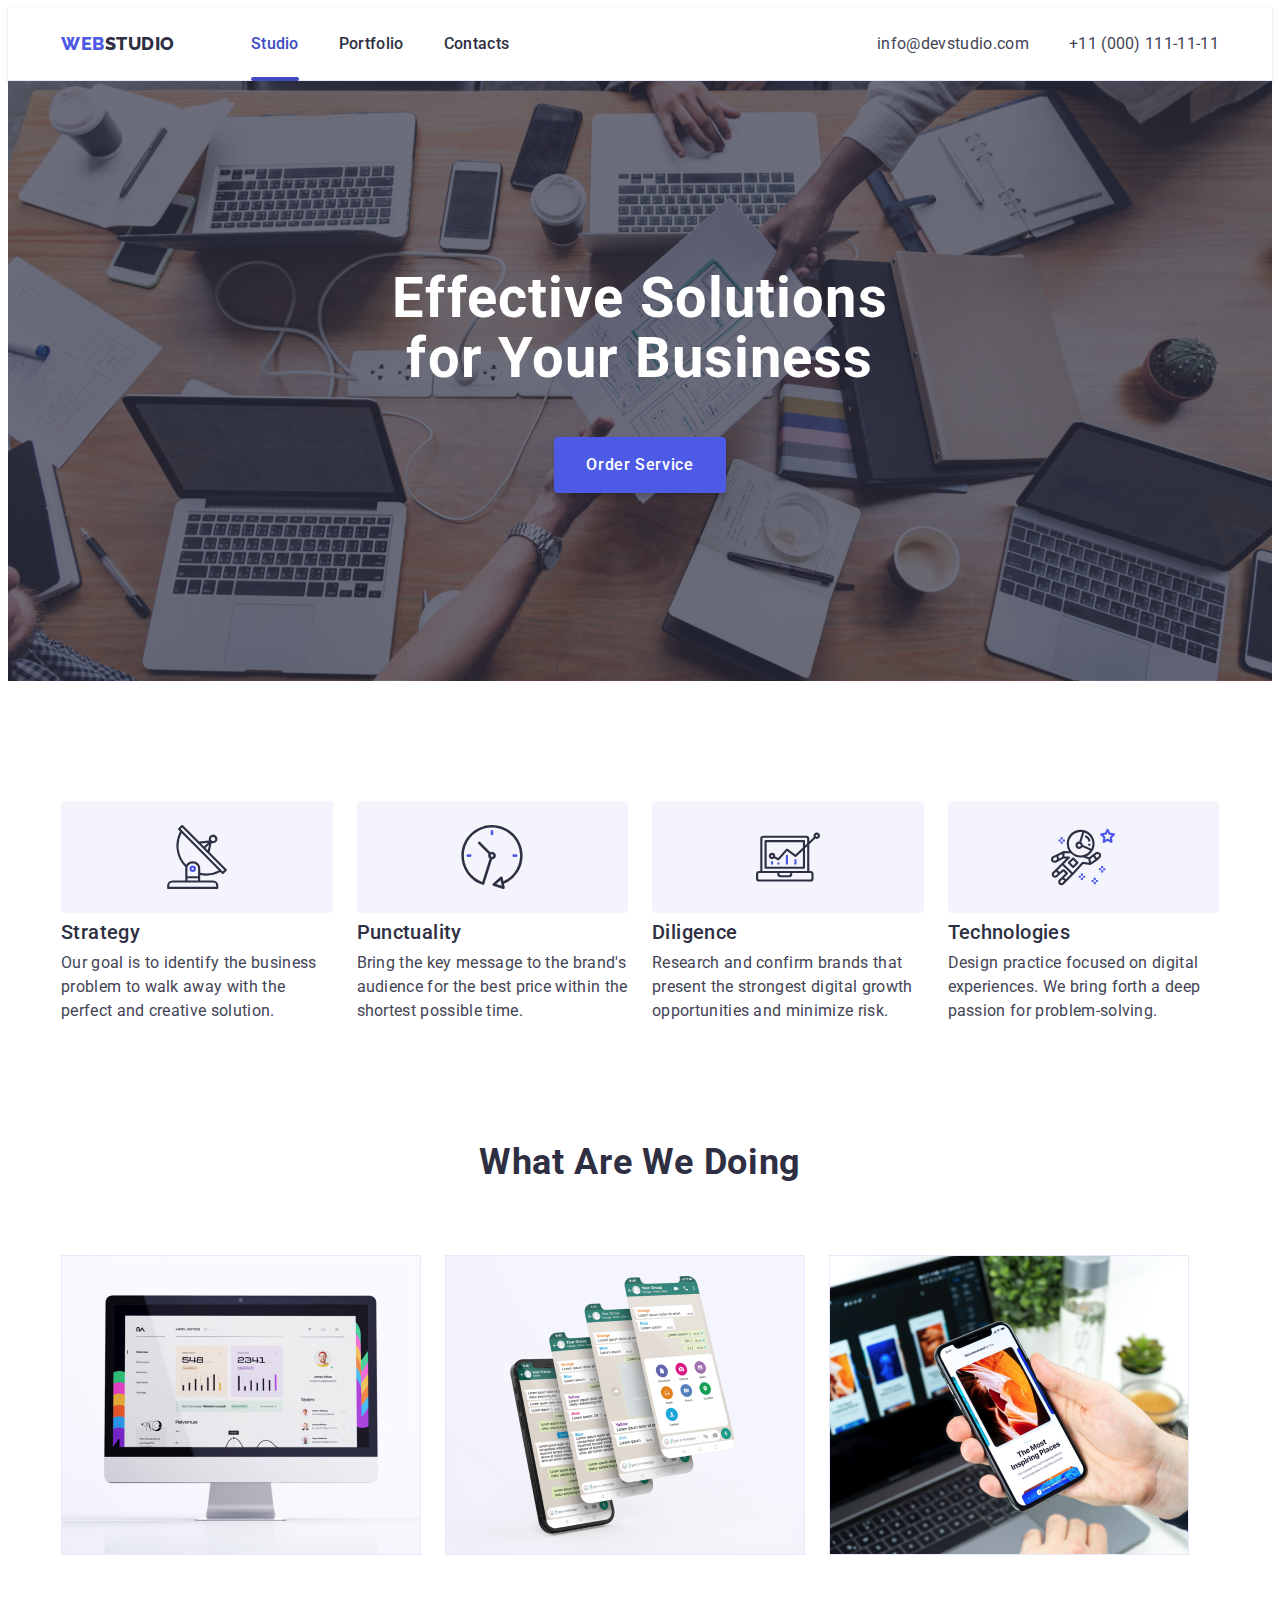
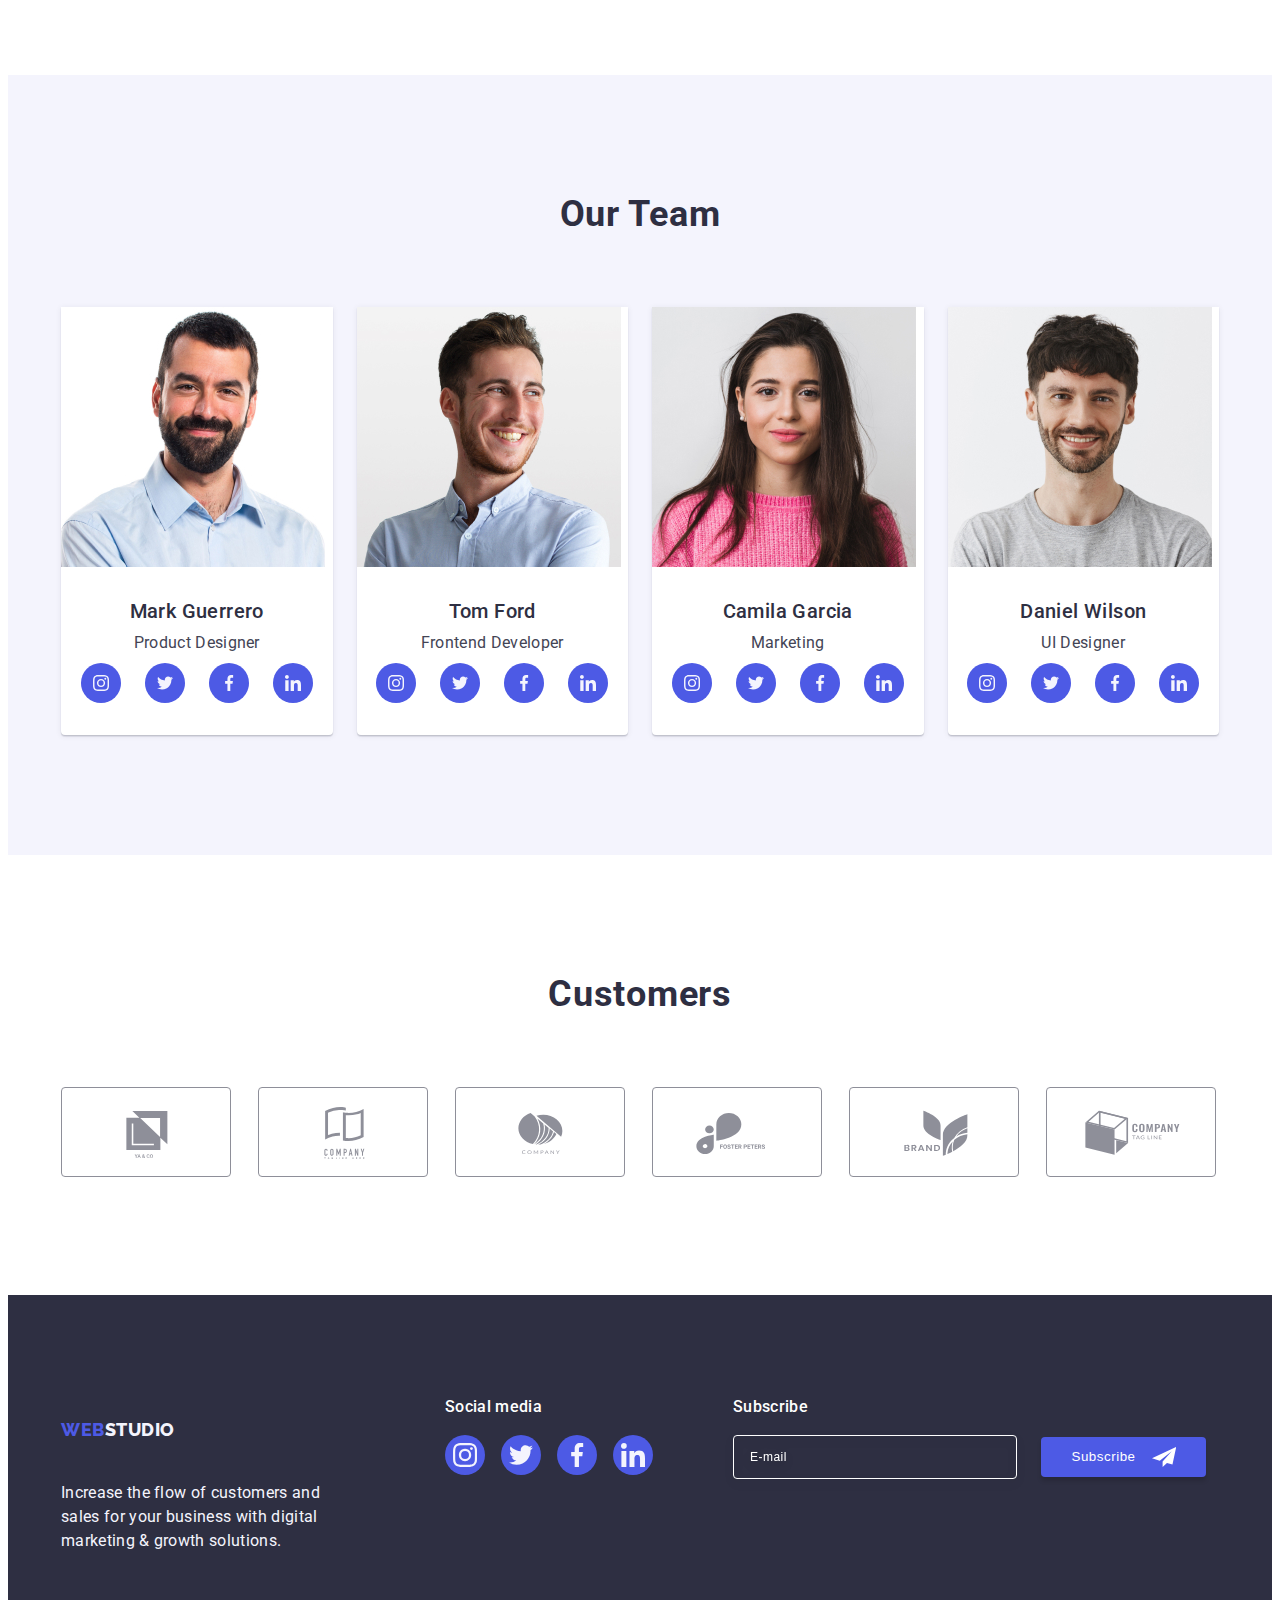
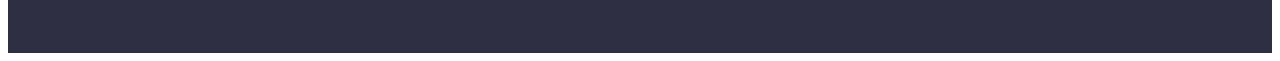
==== commit eae59f49: "Update index.html" ====
--- a/index.html
+++ b/index.html
@@ -2,7 +2,7 @@
 <html lang="en">
 <head>
     <meta charset="utf-8">
-    <meta name="viewport" content="width=device-width, initial-scale=1.0" />
+    <meta name="viewport" content="width=device-width, initial-scale=1.0">
     <title>Studio</title>
     <link rel="preconnect" href="https://fonts.googleapis.com">
     <link rel="preconnect" href="https://fonts.gstatic.com" crossorigin>
@@ -167,21 +167,21 @@
                                 srcset="./images/pc@2x.jpg 2x" 
                                 src="./images/pc.jpg" 
                                 alt="pc image" 
-                            />
+                            >
                         </li>
                         <li class="products_item_list">
                             <img class="products_img"
                                 srcset="./images/app@2x.jpg 2x" 
                                 src="./images/app.jpg" 
                                 alt="app image" 
-                            />
+                            >
                         </li>
                         <li class="products_item_list">
                             <img class="products_img"
                                 srcset="./images/phone@2x.jpg 2x" 
                                 src="./images/phone.jpg" 
                                 alt="phone image" 
-                            />
+                            >
                         </li>
                     </ul>
                 </div>
@@ -195,7 +195,7 @@
                                 srcset="./images/team_1@2x.jpg 2x" 
                                 src="./images/team_1.jpg" 
                                 alt="Mark Guerrero" 
-                            />
+                            >
                             <div class="team_info">
                                 <h3 class="team_name">Mark Guerrero</h3>
                                 <p class="team_par">Product Designer</p>
@@ -236,7 +236,7 @@
                                 srcset="./images/team_2@2x.jpg 2x" 
                                 src="./images/team_2.jpg" 
                                 alt="Tom Ford" 
-                            />
+                            >
                             <div class="team_info">
                                 <h3 class="team_name">Tom Ford</h3>
                                 <p class="team_par">Frontend Developer</p>
@@ -277,7 +277,7 @@
                                 srcset="./images/team_3@2x.jpg 2x" 
                                 src="./images/team_3.jpg" 
                                 alt="Camila Garcia" 
-                            />
+                            >
                             <div class="team_info">
                                 <h3 class="team_name">Camila Garcia</h3>
                                 <p class="team_par">Marketing</p>
@@ -318,7 +318,7 @@
                                 srcset="./images/team_4@2x.jpg 2x" 
                                 src="./images/team_4.jpg" 
                                 alt="Daniel Wilson" 
-                            />
+                            >
                             <div class="team_info">
                                 <h3 class="team_name">Daniel Wilson</h3>
                                 <p class="team_par">UI Designer</p>
@@ -450,7 +450,7 @@
                 <p class="footer_right_side_par">Subscribe</p>
                 <form class="footer_contact_form">
                     <label class="footer_contact_form_field_wrapper">
-                        <input class="footer_contact_form_input" type="email" name="user-email" placeholder="E-mail" pattern="[a-zA-Z0-9@]+" />
+                        <input class="footer_contact_form_input" type="email" name="user-email" placeholder="E-mail" pattern="[a-zA-Z0-9@]+">
                     </label>
                     <button type="submit" class="footer_contact_form_btn">
                         Subscribe
@@ -479,7 +479,7 @@
                         Name
                     </label>
                     <div class="contact_form_input_wrapper">
-                        <input class="contact_form_input" id="user-name" name="user-name" type="text" pattern="[a-zA-Zа-яА-ЯіІїЇґҐєЄ']+" />
+                        <input class="contact_form_input" id="user-name" name="user-name" type="text" pattern="[a-zA-Zа-яА-ЯіІїЇґҐєЄ']+">
                         <svg class="contact_form_input_icon" width="18" height="24">
                             <use href="./images/icons.svg#icon-person"></use>
                         </svg>
@@ -490,7 +490,7 @@
                         Phone
                     </label>
                     <div class="contact_form_input_wrapper">
-                        <input class="contact_form_input" id="user-tel" name="user-tel" type="tel" pattern="[0-9]{3}-[0-9]{3}-[0-9]{2}-[0-9]{2}" title="xxx-xxx-xx-xx" />
+                        <input class="contact_form_input" id="user-tel" name="user-tel" type="tel" pattern="[0-9]{3}-[0-9]{3}-[0-9]{2}-[0-9]{2}" title="xxx-xxx-xx-xx">
                         <svg class="contact_form_input_icon" width="18" height="24">
                             <use href="./images/icons.svg#icon-phone"></use>
                         </svg>    
@@ -501,7 +501,7 @@
                         Email
                     </label>
                     <div class="contact_form_input_wrapper">
-                        <input class="contact_form_input" id="user-email" name="user-email" type="email" pattern="[a-zA-Z0-9@]+" />
+                        <input class="contact_form_input" id="user-email" name="user-email" type="email" pattern="[a-zA-Z0-9@]+">
                         <svg class="contact_form_input_icon" width="18" height="24">
                             <use href="./images/icons.svg#icon-email"></use>
                         </svg>
@@ -514,7 +514,7 @@
                     <textarea class="contact_message" id="user-comment" name="user-comment" placeholder="Text input"></textarea>
                 </div>
                 <div class="contact_form_checkbox_wrapper">
-                    <input class="contact_form_checkbox visually-hidden" id="user-privacy" name="user-privacy" type="checkbox" value="true" required />
+                    <input class="contact_form_checkbox visually-hidden" id="user-privacy" name="user-privacy" type="checkbox" value="true" required>
                     <label class="contact_form_checkbox_label" for="user-privacy">
                         <span class="contact_form_own_checkbox">
                             <svg class="contact_form_own_checkbox_icon" width="10" height="8">
--- a/css/styles.css
+++ b/css/styles.css
@@ -98,9 +98,13 @@
 }
 
 .mobile_menu_container {
+  display: flex;
   padding-top: 80px;
-  padding-right: 24px;
+  padding-bottom: 40px;
   padding-left: 40px;
+  height: 100%;
+  flex-direction: column;
+  justify-content: space-between;
 }
 
 .mobile_menu_close_btn {
@@ -130,7 +134,6 @@
   display: flex;
   flex-direction: column;
   gap: 40px;
-  margin-bottom: 284px;
 }
 
 .mobile_menu_item {
@@ -169,11 +172,13 @@
 }
 
 .nav_menu {
-  padding-top: 25.5px;
-  padding-bottom: 23.5px;  
+
 }
 
 .logo {
+  display: block;
+  padding-top: 24px;
+  padding-bottom: 24px;
   text-transform: uppercase;
   font-family: 'Raleway', sans-serif;
   font-weight: 800;
@@ -225,6 +230,7 @@
 .mobile_social_list {
   display: flex;
   margin-top: 48px;
+  flex-wrap: wrap;
   gap: 56px;
 }
 
@@ -249,17 +255,17 @@
 
 .hero {
   background: var(--brand-color);
-  background-image: linear-gradient(rgba(46, 47, 66, 0.7), rgba(46, 47, 66, 0.7)), url(../images/mobil_hero_image.png);
+  background-image: linear-gradient(rgba(46, 47, 66, 0.7), rgba(46, 47, 66, 0.7)), url(../images/mobil_hero_image.jpg);
   max-width: 428px;
-  height: 432px;
   margin-right: auto;
   margin-left: auto;
+  padding-top: 112px;
+  padding-bottom: 112px;
   background-repeat: no-repeat;
   background-position: center;
   background-size: cover;
   line-height: 1.07;
   letter-spacing: 0.02em;
-  padding-top: 112px;
   text-align: center;
 }
 
@@ -268,7 +274,7 @@
 screen and (min-resolution: 192dpi) and (max-width: 767px),
 screen and (min-resolution: 2dppx) and (max-width: 767px) {
   .hero {
-    background-image: linear-gradient(rgba(46, 47, 66, 0.7), rgba(46, 47, 66, 0.7)), url(../images/mobil_hero_image@2x.png);
+    background-image: linear-gradient(rgba(46, 47, 66, 0.7), rgba(46, 47, 66, 0.7)), url(../images/mobil_hero_image@2x.jpg);
   }
 }
 
@@ -345,7 +351,7 @@
   text-align: center;
   font-weight: 700;
   font-size: 36px;
-  line-height: 1.5;
+  line-height: 1.11;
   letter-spacing: 0.02em;
   color: var(--brand-color);
 }
@@ -472,7 +478,7 @@
 }
 
 .customers_list_item {
-  width: calc((100% - 32px) / 2);
+  width: calc((100% - 16px) / 2);
   height: 88px;
 }
 
@@ -589,9 +595,13 @@
   row-gap: 16px;
 }
 
+.footer_contact_form_field_wrapper {
+  width: 100%;
+}
+
 .footer_contact_form_input {
   padding-left: 16px;
-  width: 398px;
+  width: 100%;
   height: 40px;
   font-size: 12px;
   line-height: 1.5;
@@ -778,8 +788,6 @@
 
 .nav_menu {
   display: flex;
-  padding-top: 25.5px;
-  padding-bottom: 25.5px;
 }
 
 .logo {
@@ -796,6 +804,7 @@
 }
 
 .menu_link {
+  display: block;
   position: relative;
   padding-top: 24px;
   padding-bottom: 24px;
@@ -818,7 +827,7 @@
 .active::after {
   content: "";
   position: absolute;
-  bottom: -5px;
+  bottom: -1px;
   left: 0;
   width: 100%;
   height: 4px;
@@ -834,7 +843,7 @@
 .contacts {
   display: flex;
   flex-direction: column;
-  gap: 12px;
+  row-gap: 12px;
 }
 
 .contact_item {
@@ -856,9 +865,8 @@
 
 @media screen and (min-width: 768px) {
   .hero {
-      background-image: linear-gradient(rgba(46, 47, 66, 0.7), rgba(46, 47, 66, 0.7)), url(../images/tablet_hero_image.png);
+      background-image: linear-gradient(rgba(46, 47, 66, 0.7), rgba(46, 47, 66, 0.7)), url(../images/tablet_hero_image.jpg);
       max-width: 768px;
-      height: 436px;
     }
 }
 
@@ -867,7 +875,7 @@
 screen and (min-resolution: 192dpi) and (min-width: 768px),
 screen and (min-resolution: 2dppx) and (min-width: 768px) {
   .hero {
-    background-image: linear-gradient(rgba(46, 47, 66, 0.7), rgba(46, 47, 66, 0.7)), url(../images/tablet_hero_image@2x.png);
+    background-image: linear-gradient(rgba(46, 47, 66, 0.7), rgba(46, 47, 66, 0.7)), url(../images/tablet_hero_image@2x.jpg);
   }
 }
 
@@ -876,6 +884,10 @@
   font-size: 56px;
 }
 
+.hero_btn {
+  margin-top: 36px;
+}
+
 
 /*---Feature-tablet---*/
 
@@ -884,7 +896,7 @@
 }
 
 .feature_col {
-  flex-basis: calc((100% - 48px) / 2);
+  flex-basis: calc((100% - 24px) / 2);
 }
 
 .feature_title {
@@ -917,10 +929,17 @@
 
 .footer_container {
   display: flex;
-  padding-left: 108px;
   flex-direction: unset;
   flex-wrap: wrap;
-  column-gap: 24px;
+  
+}
+
+@media screen and (max-width: 1157px) {
+  .footer_container {
+    width: 584px;
+    column-gap: 24px;
+  }
+
 }
 
 .footer_left_side,
@@ -977,8 +996,10 @@
   .container {
     width: 1158px;
   }
+
 .contacts {
   flex-direction: row;
+  column-gap: 40px;
 }
 
 .contact_item {
@@ -993,10 +1014,10 @@
 
 @media screen and (min-width: 1158px) {
   .hero {
-    background-image: linear-gradient(rgba(46, 47, 66, 0.7), rgba(46, 47, 66, 0.7)), url(../images/desktop_hero_image.png);
+    background-image: linear-gradient(rgba(46, 47, 66, 0.7), rgba(46, 47, 66, 0.7)), url(../images/desktop_hero_image.jpg);
     max-width: 1440px;
-    height: 600px;
     padding-top: 188px;
+    padding-bottom: 188px;
   }
 }
 
@@ -1005,7 +1026,7 @@
 screen and (min-resolution: 192dpi) and (min-width: 1158px),
 screen and (min-resolution: 2dppx) and (min-width: 1158px) {
   .hero {
-    background-image: linear-gradient(rgba(46, 47, 66, 0.7), rgba(46, 47, 66, 0.7)), url(../images/desktop_hero_image@2x.png);
+    background-image: linear-gradient(rgba(46, 47, 66, 0.7), rgba(46, 47, 66, 0.7)), url(../images/desktop_hero_image@2x.jpg);
   }
 }
 
@@ -1042,7 +1063,6 @@
 
 .feature_item {
   font-weight: 400;
-
 }
 
 /*---Products-desktop---*/
@@ -1096,7 +1116,7 @@
 }
 
 .footer_container {
-  padding-left: 0;
+  /*padding-left: 0;*/
   flex-wrap: nowrap;
 }
 
